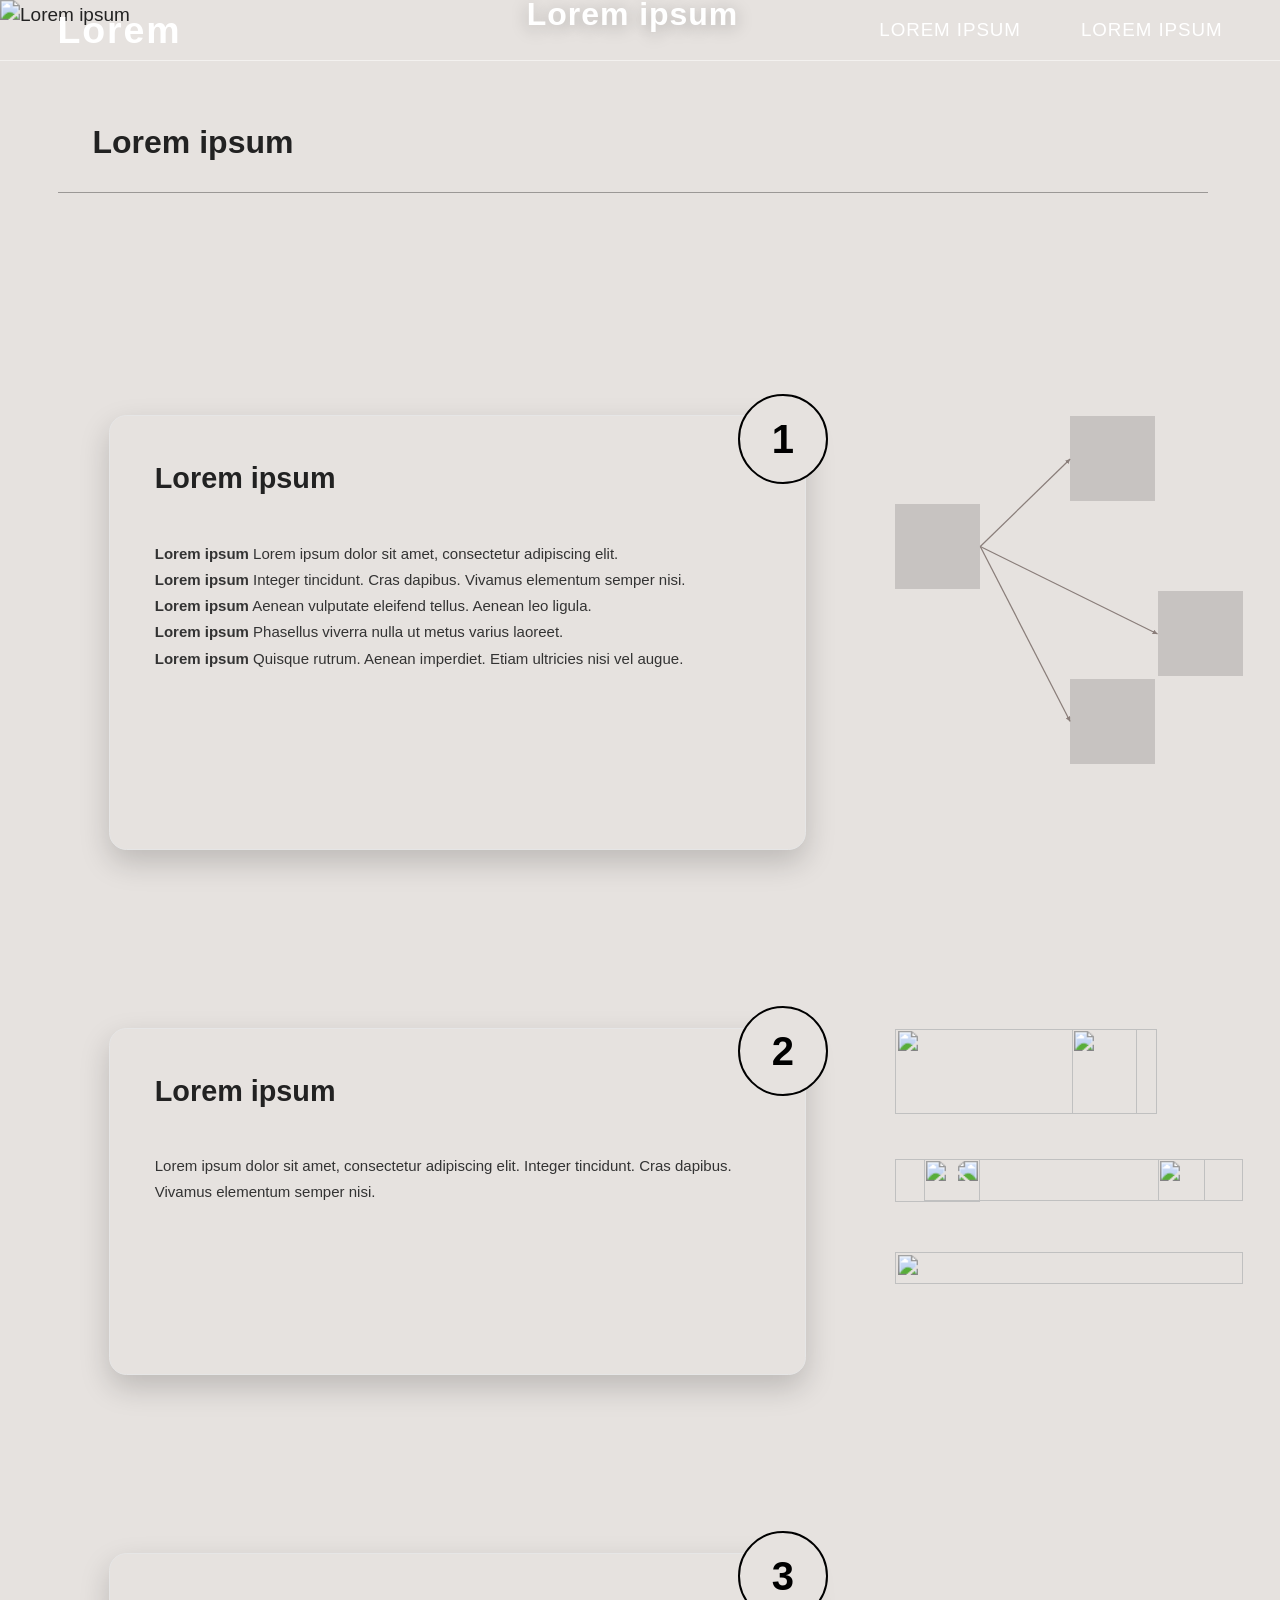
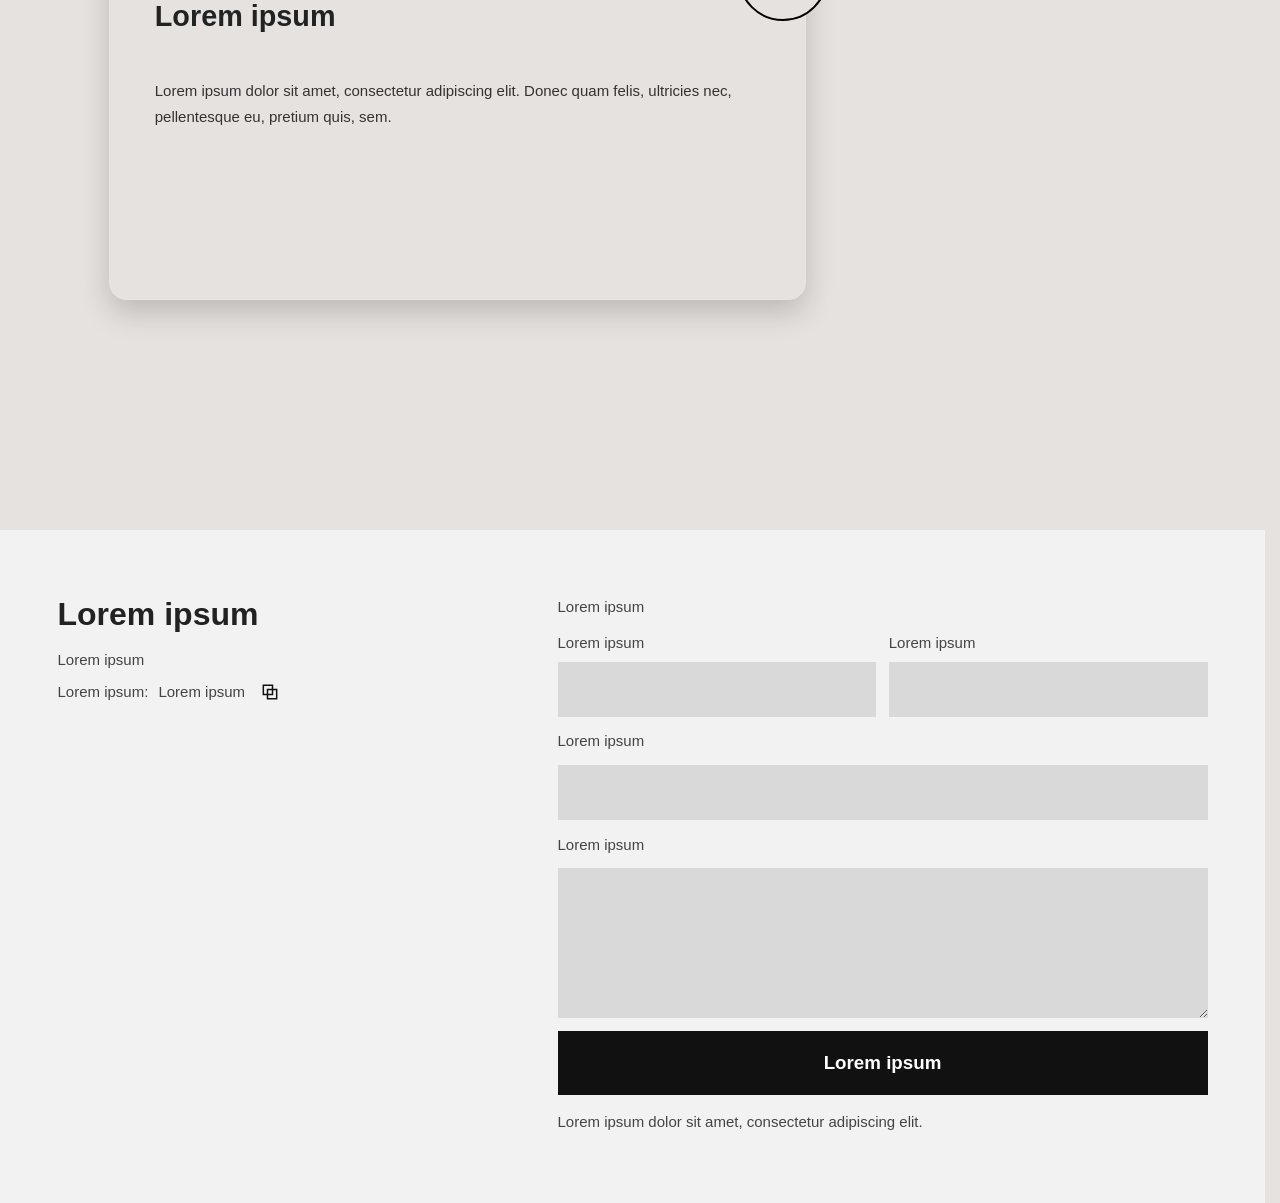
==== proba honlap.html @ 359c8516 "masodik probalkozas" ====
<!DOCTYPE html>
<html lang="hu">
  <head>
    <meta charset="UTF-8" />
    <meta name="viewport" content="width=device-width, initial-scale=1.0" />
    <title>Lorem ipsum</title>
    <link rel="stylesheet" href="style.css" />
    <style>
      :root {
        --line-size: 1px;
        --line-color: #000000;
        --printing-surface: #E6E2DF;
      }

      body {
        margin: 0;
        background: var(--printing-surface);
      }

      html,
      body {
        overflow-x: hidden;
      }

      .printing-image-section {
        width: 100%;
        max-width: none;
        margin: 0 auto;
        padding: 0;
        box-sizing: border-box;
        background: transparent;
      }

      .site-header .header-inner {
        max-width: none;
      }

      .printing-image-frame {
        position: relative;
      }

      .printing-intro-card-grid {
        display: grid;
        grid-template-columns: minmax(0, 1fr) minmax(0, 1fr);
        gap: 46px;
        width: calc(100% - 92px);
        max-width: 1120px;
        margin: 47px auto 0;
      }

      .printing-intro-card {
        min-height: 360px;
        padding: 28px;
        background: var(--printing-surface);
        border-radius: 18px;
        box-shadow: 0 14px 30px rgba(0, 0, 0, 0.14);
        box-sizing: border-box;
      }

      .printing-intro-card--image {
        padding: 0;
        overflow: hidden;
      }

      .printing-intro-card--feature {
        padding: 0;
        background: var(--printing-surface);
      }

      .printing-intro-card--feature-group {
        display: grid;
        grid-template-columns: repeat(2, minmax(0, 1fr));
        gap: 46px;
        width: 100%;
        min-height: 360px;
        background: transparent;
      }

      .printing-intro-small-card {
        min-width: 0;
        padding: 16px;
        background: var(--printing-surface);
        border-radius: 18px;
        box-shadow: 0 14px 30px rgba(0, 0, 0, 0.14);
        box-sizing: border-box;
      }

      .printing-intro-small-card-image {
        display: block;
        width: 100%;
        aspect-ratio: 1 / 1;
        margin-bottom: 18px;
        background: #d8d8d8;
        border-radius: 10px;
        object-fit: cover;
      }

      .printing-intro-small-card h3 {
        margin: 0 0 16px;
        font-size: 20px;
        line-height: 1.1;
      }

      .printing-intro-small-card p {
        margin: 0;
        font-family: var(--font-text);
        font-size: 11px;
        line-height: 1.7;
        color: #333333;
      }

      .printing-intro-card--image img {
        display: block;
        width: 100%;
        height: 100%;
        object-fit: cover;
      }

      .printing-intro-card h2 {
        margin: 0;
        font-size: clamp(1.1rem, 2vw, 2rem);
      }

      .printing-intro-card-copy {
        display: grid;
        gap: 14px;
        align-content: start;
      }

      .printing-intro-card-copy p {
        margin: 0;
        font-family: var(--font-text);
        font-size: 12px;
        line-height: 1.75;
        color: #333333;
      }

      .printing-image {
        display: block;
        width: 100%;
        height: auto;
        object-fit: contain;
        border-radius: 0;
      }

      .printing-image-fade-overlay {
        position: absolute;
        inset: 0;
        background: #000000;
        opacity: 1;
        z-index: 1;
        pointer-events: none;
      }

      .printing-image-fade-overlay.is-faded {
        animation: heroFadeOut 2.3s ease-out forwards;
      }

      @keyframes heroFadeOut {
        0% {
          opacity: 1;
        }

        21.7% {
          opacity: 1;
        }

        56.5% {
          opacity: 0.2;
        }

        100% {
          opacity: 0;
        }
      }

      .printing-image-overlay {
        position: absolute;
        top: 50%;
        left: 50%;
        transform: translate(-50%, -50%);
        width: min(90%, 820px);
        z-index: 2;
        pointer-events: none;
      }

      .printing-image-overlay .hero-title {
        display: flex;
        flex-direction: column;
        align-items: center;
        gap: 6px;
        font-size: clamp(1.1rem, 2vw, 2rem);
        line-height: 1.1;
        padding: 0;
      }

      .printing-title-line {
        display: flex;
        flex-wrap: wrap;
        justify-content: center;
        gap: 0.28em;
      }

      .printing-title-word {
        display: inline-block;
        opacity: 1;
        transform: translateY(0);
        animation: none;
      }

      .printing-title-word:nth-child(1) { animation-delay: 0s; }
      .printing-title-word:nth-child(2) { animation-delay: 0.12s; }
      .printing-title-word:nth-child(3) { animation-delay: 0.24s; }
      .printing-title-word:nth-child(4) { animation-delay: 0.36s; }
      .printing-title-word:nth-child(5) { animation-delay: 0.48s; }
      .printing-title-word:nth-child(6) { animation-delay: 0.6s; }

      .printing-feature-grid {
        display: grid;
        grid-template-columns: repeat(3, 250px);
        justify-content: center;
        gap: 47px;
        width: 844px;
        max-width: 100%;
        margin: 47px auto 0;
        padding: 0 0;
      }

      .printing-services-title {
        margin: 0;
        font-size: clamp(1.1rem, 2vw, 2rem);
      }

      .printing-services-title-card {
        width: 100%;
        margin: 0 auto;
        padding: 28px 28px 24px;
        background: var(--printing-surface);
        border-radius: 0;
        border-bottom: 1px solid rgba(17, 17, 17, 0.35);
        box-sizing: border-box;
      }

      .printing-services-title-card--works {
        margin-bottom: 47px;
      }

      .printing-feature-reveal {
        display: none;
        margin-top: 47px;
        opacity: 0;
        transform: translateY(-16px);
      }

      .printing-feature-reveal.is-open {
        display: block;
        animation: revealCardsIn 0.35s ease-out forwards;
      }

      @keyframes revealCardsIn {
        from {
          opacity: 0;
          transform: translateY(-16px);
        }

        to {
          opacity: 1;
          transform: translateY(0);
        }
      }

      .printing-about .home-about-content {
        max-width: 1120px;
        width: min(1120px, 100%);
        margin: 0 auto;
      }

      .printing-about .home-about-content > .printing-feature-grid {
        margin-top: 47px;
      }

      .printing-about .home-about-content > .printing-feature-card-wide {
        margin-top: 47px;
      }

      .printing-about .home-about-content > .printing-services-title-card--works + .printing-feature-card-wide {
        margin-top: 0;
      }

      .printing-about .home-about-content > .printing-feature-card-wide:first-of-type {
        margin-top: 0;
      }

      .printing-about .about-body {
        background: var(--printing-surface);
        padding-top: 47px;
      }

      .printing-about .container {
        background: var(--printing-surface);
      }

      .site-header.is-scrolled {
        background: #ffffff;
      }

      .printing-about .about-heading {
        width: 100%;
        margin: 0 0 12px;
      }

      .printing-feature-card {
        display: block;
        width: 250px;
        height: 360px;
        max-width: 100%;
        background: #ffffff;
        border: none;
        border-radius: 18px;
        box-shadow: 0 10px 24px rgba(0, 0, 0, 0.18);
        overflow: hidden;
        transition: none;
        cursor: default;
        box-sizing: border-box;
      }

      .printing-feature-card:focus-within {
        background: #ffffff;
      }

      .printing-feature-card.is-expanded {
        background: #ffffff;
      }

      .printing-feature-card:focus-within .printing-feature-card-title,
      .printing-feature-card:focus-within .printing-feature-card-text,
      .printing-feature-card:focus-within .printing-feature-card-meta,
      .printing-feature-card:focus-within .printing-feature-card-media--placeholder,
      .printing-feature-card.is-expanded .printing-feature-card-title,
      .printing-feature-card.is-expanded .printing-feature-card-text,
      .printing-feature-card.is-expanded .printing-feature-card-meta,
      .printing-feature-card.is-expanded .printing-feature-card-media--placeholder {
        color: #000000;
      }

      .printing-feature-card.printing-feature-card-wide {
        border-radius: 0;
      }

      .printing-feature-card.printing-feature-card-wide-rounded {
        border-radius: 18px;
        height: 428px;
        position: relative;
      }

      .printing-feature-card.printing-feature-card-wide-rounded--inverted {
        background: #ffffff;
      }

      .printing-feature-card-wide-rounded--inverted .printing-feature-card-title,
      .printing-feature-card-wide-rounded--inverted .printing-feature-card-text {
        color: #000000;
      }

      .printing-feature-card-wide-rounded--inverted .printing-feature-card-image-placeholder,
      .printing-feature-card-wide-rounded--custom .printing-feature-card-image-placeholder {
        position: absolute;
        top: 36px;
        right: 36px;
        display: block;
        width: 356px;
        height: 356px;
        background: #d8d8d8;
        border: 1px solid #e6e6e6;
        border-radius: 10px;
        box-sizing: border-box;
        object-fit: cover;
      }

      .printing-feature-card-wide-rounded .printing-feature-card-inner {
        padding: 18px;
      }

      .printing-feature-card-wide {
        display: block;
        width: 100%;
        max-width: 1120px;
        height: 420px;
        margin: 47px auto 0;
        background: #ffffff;
        border: none;
        border-radius: 0;
        box-shadow: 0 14px 30px rgba(0, 0, 0, 0.14);
        overflow: hidden;
      }

      .printing-feature-card-wide.printing-feature-card-wide--parts {
        width: 300px;
        max-width: 300px;
        flex: 0 0 300px;
        margin-left: auto;
        margin-right: auto;
      }

      .printing-feature-card-wide.printing-feature-card-wide--parts-placeholder {
        width: 558px;
        max-width: 558px;
        height: 278px;
        margin-left: auto;
        margin-right: auto;
        margin-top: 0;
        background: var(--printing-surface);
        border: 1px solid #e6e6e6;
        border-radius: 14px;
        box-shadow: 0 10px 24px rgba(0, 0, 0, 0.18);
        overflow: visible;
        transform: translateX(-140px);
      }
      .printing-process-cards-frame > .printing-feature-card:first-of-type {
        height: 348px;
      }

      .printing-feature-card-wide.printing-feature-card-wide--parts-placeholder::after {
        content: "1";
        position: absolute;
        top: -18px;
        right: -18px;
        z-index: 2;
        display: grid;
        width: 72px;
        height: 72px;
        place-items: center;
        border-radius: 50%;
        background: var(--printing-surface);
        border: 2px solid #000000;
        color: #000000;
        font-size: 32px;
        font-weight: 700;
        line-height: 1;
      }

      .printing-process-square {
        position: absolute;
        z-index: 2;
        width: calc(70px - 2px);
        height: calc(70px - 2px);
        background: #C7C3C1;
        cursor: grab;
        touch-action: none;
        user-select: none;
      }

      .printing-process-square:active,
      .printing-process-square.is-dragging {
        cursor: grabbing;
      }

      .printing-process-square--left {
        top: 70px;
        left: calc(100% + 70px + 2px);
      }

      .printing-process-square--right-top {
        top: 0;
        left: calc(100% + 210px + 2px);
      }

      .printing-process-square--right-middle {
        top: 140px;
        left: calc(100% + 280px + 2px);
      }

      .printing-process-square--right-bottom {
        top: 210px;
        left: calc(100% + 210px + 2px);
      }

      .printing-process-pattern {
        position: absolute;
        top: 70px;
        left: calc(100% + 70px + 2px);
        z-index: 3;
        display: block;
        width: 68px;
        height: 68px;
        pointer-events: none;
      }

      .printing-process-pattern--second {
        top: 770px;
        left: calc(100% + 140px + 2px);
        width: 68px;
        height: 68px;
      }

      .printing-process-pattern--third {
        top: 700px;
        left: calc(100% + 140px + 2px);
      }

      .printing-process-pattern--fourth {
        top: 649px;
        left: calc(100% + 140px + 2px);
      }

      .printing-marker-pattern {
        position: absolute;
        top: 0;
        left: calc(100% + 70px + 2px);
        z-index: 10001;
        display: block;
        width: 193px;
        height: 68px;
        pointer-events: none;
      }

      .printing-marker-pattern--second {
        top: 0;
        left: calc(100% + 70px + 193px + 70px + 18px - 140px + 2px);
        z-index: 4;
        width: 68px;
        height: 68px;
        cursor: grab;
        pointer-events: auto;
        touch-action: none;
        user-select: none;
      }

      .printing-marker-pattern--second:active,
      .printing-marker-pattern--second.is-dragging {
        cursor: grabbing;
      }

      .printing-marker-pattern--third {
        top: 104px;
        left: calc(100% + 93px + 2px);
        z-index: 10001;
        width: 225px;
        height: 34px;
      }

      .printing-marker-pattern--fourth {
        top: 104px;
        left: calc(100% + 93px + 225px - 38px + 2px);
        z-index: 4;
        width: 68px;
        height: 34px;
        cursor: grab;
        pointer-events: auto;
        touch-action: none;
        user-select: none;
      }

      .printing-marker-pattern--fifth {
        top: 104px;
        left: calc(100% + 93px + 225px - 36px - 212px + 2px);
        z-index: 4;
        width: 68px;
        height: 34px;
        transform: scaleX(-1);
        cursor: grab;
        pointer-events: auto;
        touch-action: none;
        user-select: none;
      }

      .printing-marker-pattern--marker5 {
        top: calc(104px + 70px + 70px);
        left: calc(100% + 93px + 2px - 23px);
        z-index: 1;
        width: 278px;
        height: 34px;
        pointer-events: none;
      }

      .printing-marker-pattern--pencil {
        top: calc(104px + 70px + 5px);
        left: calc(100% + 93px + 2px - 23px);
        z-index: 1;
        width: 278px;
        height: 25px;
        pointer-events: none;
      }

      .printing-marker-pattern--fourth:active,
      .printing-marker-pattern--fourth.is-dragging,
      .printing-marker-pattern--fifth:active,
      .printing-marker-pattern--fifth.is-dragging {
        cursor: grabbing;
      }

      .printing-process-arrows {
        position: absolute;
        inset: 0;
        z-index: 1;
        width: 100%;
        height: 100%;
        overflow: visible;
        pointer-events: none;
      }

      .printing-process-arrows line {
        stroke: #8A7E7A;
        stroke-width: 1;
        vector-effect: non-scaling-stroke;
      }

      .printing-feature-card-wide.printing-feature-card-wide--parts-placeholder.printing-feature-card-wide--step-two::after {
        content: "2";
      }

      .printing-feature-card-wide.printing-feature-card-wide--parts-placeholder.printing-feature-card-wide--step-three::after {
        content: "3";
      }

      .printing-feature-card-wide.printing-feature-card-wide--parts-placeholder.printing-feature-card-wide--step-four::after {
        content: "4";
      }

      .printing-feature-card-wide.printing-feature-card-wide--parts-placeholder + .printing-feature-card-wide.printing-feature-card-wide--parts-placeholder {
        margin-top: 142px;
      }

      .printing-services-title-card + .printing-feature-card-wide.printing-feature-card-wide--parts-placeholder {
        margin-top: 100px;
      }

      .printing-process-cards-frame {
        position: relative;
        width: calc(100vw - 72px);
        margin-left: calc((100% - 100vw + 72px) / 2);
        margin-top: 36px;
        padding: 142px 0 142px;
        border: none;
        border-right: 1px solid #000000;
        border-left: 1px solid #000000;
        box-sizing: border-box;
        background-image:
          linear-gradient(to right, transparent 34px, #E6E2DF 34px, #E6E2DF 36px, transparent 36px),
          linear-gradient(to bottom, transparent 34px, #E6E2DF 34px, #E6E2DF 36px, transparent 36px);
        background-size: 70px 70px;
        background-position: calc(50% - 280px) 106px;
      }

      .printing-feature-card-wide.printing-feature-card-wide--parts-placeholder + .printing-services-title-card--works {
        margin-top: 100px;
      }

      .printing-feature-card-wide.printing-feature-card-wide-rounded.printing-feature-card-wide--parts-placeholder .printing-feature-card-inner {
        width: 100%;
        height: auto;
        max-width: none;
        box-sizing: border-box;
        padding: 36px;
      }

      .printing-feature-card-wide .printing-feature-card-inner {
        padding: 0;
      }

      .printing-feature-card-wide.printing-feature-card-wide-rounded .printing-feature-card-inner {
        width: calc(100% - 410px);
        padding: 18px;
        max-width: none;
        box-sizing: border-box;
      }

      .printing-feature-card-wide.printing-feature-card-wide-rounded.printing-feature-card-wide-rounded--parts .printing-feature-card-inner {
        width: calc(100% - 36px);
      }

      .printing-feature-card-wide-rounded .printing-feature-card-inner > .printing-feature-card-title {
        margin-left: 18px;
        margin-top: 18px;
      }

      .printing-feature-card-wide-rounded .printing-feature-card-inner > .printing-feature-card-text {
        margin-left: 18px;
      }

      .printing-feature-card-wide.printing-feature-card-wide-rounded.printing-feature-card-wide--parts-placeholder .printing-feature-card-inner > .printing-feature-card-title,
      .printing-feature-card-wide.printing-feature-card-wide-rounded.printing-feature-card-wide--parts-placeholder .printing-feature-card-inner > .printing-feature-card-text {
        margin-left: 0;
      }

      .printing-feature-card-wide.printing-feature-card-wide-rounded.printing-feature-card-wide--parts-placeholder .printing-feature-card-inner > .printing-feature-card-title {
        margin-top: 0;
      }

      .printing-process-cards-frame > .printing-feature-card .printing-feature-card-title {
        margin-bottom: 36px;
      }

      .printing-feature-card-wide-rounded .printing-feature-card-mini-list {
        display: grid;
        grid-template-rows: repeat(2, 108px);
        gap: 18px;
        width: calc(100% - 18px);
        flex: 0 0 auto;
        min-height: 0;
        margin-top: auto;
      }

      .printing-feature-card-wide-rounded--flexi .printing-feature-card-mini-list {
        grid-template-rows: repeat(2, 108px);
      }

      .printing-feature-card-wide-rounded--flexi > .printing-feature-card-inner > .printing-feature-card-text {
        padding-bottom: 18px;
      }

      .printing-feature-card-wide-rounded .printing-feature-card-mini {
        display: flex;
        align-items: center;
        position: relative;
        top: -18px;
        left: 18px;
        gap: 18px;
        width: 100%;
        min-height: 108px;
        padding: 18px;
        padding-left: 18px;
        background: var(--printing-surface);
        border: 1px solid #e6e6e6;
        border-radius: 14px;
        box-shadow: 0 10px 24px rgba(0, 0, 0, 0.18);
        box-sizing: border-box;
      }

      .printing-feature-card-wide-rounded--product .printing-feature-card-mini {
        box-shadow: 0 10px 24px rgba(0, 0, 0, 0.18);
        z-index: 1;
      }

      .printing-feature-card-wide-rounded--inverted .printing-feature-card-mini {
        background: #ffffff;
        border-color: #e6e6e6;
        box-shadow: 0 10px 24px rgba(0, 0, 0, 0.18);
      }

      .printing-feature-card-wide-rounded--inverted .printing-feature-card-mini .printing-feature-card-title,
      .printing-feature-card-wide-rounded--inverted .printing-feature-card-mini .printing-feature-card-text {
        color: #000000;
      }

      .printing-feature-card-wide-rounded .printing-feature-card-mini-image {
        display: block;
        width: 72px;
        height: 72px;
        flex: 0 0 72px;
        background: #bcbcbc;
        border-radius: 8px;
        box-sizing: border-box;
        object-fit: cover;
      }

      .printing-feature-card-wide-rounded .printing-feature-card-mini-copy {
        min-width: 0;
        flex: 1;
      }

      .printing-feature-card-wide-rounded .printing-feature-card-mini-copy .printing-feature-card-title {
        margin-bottom: 8px;
        font-size: 18px;
        line-height: 1.15;
      }

      .printing-feature-card-wide-rounded .printing-feature-card-mini-copy .printing-feature-card-text {
        font-size: 11px;
        line-height: 1.5;
      }

      .printing-feature-card-wide-rounded .printing-feature-card-side-image {
        position: absolute;
        top: 36px;
        left: calc(100% - 392px);
        display: block;
        width: 200px;
        height: 200px;
        border-radius: 10px;
        background: #d8d8d8;
        border: 1px solid #e6e6e6;
        box-sizing: border-box;
        object-fit: cover;
        box-shadow: 0 3px 8px rgba(0, 0, 0, 0.05);
      }

      .printing-feature-card-wide-rounded .printing-feature-card-side-image--bottom-left {
        top: auto;
        right: 36px;
        bottom: 36px;
        left: auto;
        border-radius: 10px;
      }

      .printing-feature-card-wide-rounded--product .printing-feature-card-side-image {
        box-shadow: 0 10px 24px rgba(0, 0, 0, 0.18);
        z-index: 1;
      }

      .printing-feature-card-wide-rounded--product {
        overflow: visible;
      }

      .printing-feature-card-wide-rounded--scroll-reveal {
        opacity: 0;
        transform: translateY(24px);
        transition: opacity 0.7s ease-out, transform 0.7s ease-out;
      }

      .printing-feature-card-wide-rounded--scroll-reveal.is-visible {
        opacity: 1;
        transform: translateY(0);
      }

      .printing-feature-card-image--scroll-fade {
        opacity: 1;
      }

      .printing-feature-card-image--scroll-fade.is-visible {
        opacity: 1;
      }

      .printing-feature-card-wide-rounded--product .printing-feature-card-side-image--mirrored-copy {
        top: auto;
        right: auto;
        bottom: 36px;
        left: calc(100% - 548px);
        transform: scaleX(-1);
      }

      .printing-feature-card-wide-rounded--product .printing-feature-card-side-image--laputa-copy {
        top: auto;
        right: auto;
        bottom: 36px;
        left: 272px;
      }

      .printing-feature-card-wide-rounded--custom .printing-feature-card-side-image--laputa-copy {
        width: 420px;
        left: 272px;
      }

      .printing-feature-card-wide-rounded--product .printing-feature-card-side-image--ny12-copy {
        top: auto;
        right: auto;
        bottom: 36px;
        left: 36px;
      }

      .printing-feature-card-wide-rounded--custom .printing-feature-card-side-image--middle-placeholder {
        top: auto;
        right: auto;
        bottom: 36px;
        left: 272px;
        width: 490px;
        max-width: 490px;
        height: 280px;
      }

      .printing-feature-card-wide-rounded--custom .printing-feature-card-side-image--right-large {
        top: auto;
        right: 36px;
        bottom: 36px;
        left: auto;
        width: 356px;
        height: 356px;
        z-index: 1;
      }

      .printing-feature-card-wide--step-two .printing-marker-pattern:not(.printing-marker-pattern--second):not(.printing-marker-pattern--fourth):not(.printing-marker-pattern--fifth),
      .printing-feature-card-wide--step-two .printing-process-pattern {
        z-index: 1;
      }

      .printing-feature-card-wide--step-two .printing-marker-pattern--second,
      .printing-feature-card-wide--step-two .printing-marker-pattern--fourth,
      .printing-feature-card-wide--step-two .printing-marker-pattern--fifth {
        z-index: 10;
      }

      .printing-feature-card-wide--step-two .printing-marker-pattern--second.is-dragging,
      .printing-feature-card-wide--step-two .printing-marker-pattern--fourth.is-dragging,
      .printing-feature-card-wide--step-two .printing-marker-pattern--fifth.is-dragging {
        z-index: 100;
      }

      .printing-feature-card-inner--image-only {
        padding: 0;
        position: relative;
      }

      .printing-feature-card-wide .printing-feature-card-image {
        display: block;
        width: 100%;
        height: 100%;
        object-fit: cover;
        object-position: center;
      }

      .printing-feature-card-inner--image-only .printing-feature-card-image {
        width: 100%;
        height: 100%;
        object-fit: cover;
        object-position: center;
      }

      .printing-feature-card--ido .printing-feature-card-image {
        width: 100%;
        height: 100%;
        object-fit: cover;
        object-position: center;
      }

      .printing-feature-card-image-caption {
        position: absolute;
        top: 36px;
        left: 36px;
        width: 25%;
        box-sizing: border-box;
        z-index: 1;
        display: flex;
        flex-direction: column;
        gap: 4px;
        pointer-events: none;
        text-shadow: 0 2px 10px rgba(0, 0, 0, 0.45);
      }

      .printing-feature-card-image-caption h3,
      .printing-feature-card-image-caption p {
        margin: 0;
        color: #ffffff;
      }

      .printing-feature-card-image-caption h3 {
        font-size: var(--font-size-h3);
        font-weight: 600;
        letter-spacing: 0.02em;
      }

      .printing-feature-card-image-caption p {
        font-size: 12px;
        line-height: 1.4;
        opacity: 0.95;
      }

      .printing-feature-card-inner {
        display: flex;
        flex-direction: column;
        justify-content: flex-start;
        width: 100%;
        height: 100%;
        padding: 18px;
      }

      .printing-feature-card-title,
      .printing-feature-card-text,
      .printing-feature-card-meta {
        margin: 0;
      }

      .printing-feature-card-title {
        margin-bottom: 12px;
      }

      .printing-feature-card-media {
        display: flex;
        align-items: center;
        justify-content: center;
        width: 100%;
        height: 140px;
        margin-top: auto;
        border-radius: 12px;
        overflow: hidden;
        background: linear-gradient(135deg, #e8e8e8 0%, #d6d6d6 100%);
        border: 1px solid rgba(0, 0, 0, 0.08);
      }

      .printing-feature-card-media--placeholder {
        color: #555555;
        font-family: var(--font-text);
        font-size: 12px;
        letter-spacing: 0.08em;
        text-transform: uppercase;
      }

      .printing-feature-card-inline-image {
        display: block;
        width: 100%;
        height: 100%;
        object-fit: cover;
      }

      .printing-feature-card-text {
        font-family: var(--font-text);
        font-size: 12px;
        line-height: 1.75;
        color: #333333;
        text-align: left;
      }

      .printing-process-cards-frame > .printing-feature-card:first-of-type .printing-feature-card-text {
        font-size: 12px;
        line-height: 1.75;
        margin: 0;
        padding-left: 0;
        list-style: none;
      }

      .printing-process-cards-frame > .printing-feature-card:first-of-type .printing-feature-card-text li {
        font-size: 12px;
        line-height: 1.75;
      }

      .printing-feature-card-meta {
        display: flex;
        flex-wrap: wrap;
        gap: 8px;
        margin-top: auto;
        padding-top: 12px;
        align-content: flex-end;
      }

      .printing-feature-chip {
        display: inline-flex;
        align-items: center;
        padding: 8px 14px;
        border-radius: 999px;
        background: #28374F;
        color: #ffffff;
        font-family: var(--font-text);
        font-size: 11px;
        line-height: 1.2;
      }

      @keyframes printingTitleReveal {
        from {
          opacity: 0;
          transform: translateY(28px);
        }

        to {
          opacity: 1;
          transform: translateY(0);
        }
      }

      @media (max-width: 1200px) {
        .printing-feature-grid {
          grid-template-columns: repeat(2, minmax(0, 1fr));
          width: min(100%, 760px);
        }

      }

      @media (max-width: 900px) {
        .printing-image-section {
          margin-top: 0;
          padding: 0;
        }

        .printing-feature-grid {
          grid-template-columns: 1fr;
          width: 100%;
        }

        .printing-feature-card,
        .printing-feature-card-wide {
          width: 100%;
          height: auto;
          min-height: 320px;
        }

      }
    </style>
  </head>
  <body id="top">
    <header class="site-header">
      <div class="header-inner">
        <a class="brand" href="#top">Lorem</a>
        <nav class="main-nav" aria-label="Lorem ipsum">
          <a href="#top">Lorem ipsum</a>
          <a href="#top">Lorem ipsum</a>
          <button class="menu-btn" aria-label="Lorem ipsum">
            <span></span>
            <span></span>
          </button>
        </nav>
      </div>
    </header>

    <section class="printing-image-section" aria-label="Lorem ipsum">
      <div class="printing-image-frame">
        <img src="images/kep2.jpg" class="printing-image" alt="Lorem ipsum" />
        <div class="printing-image-fade-overlay" aria-hidden="true"></div>
        <div class="printing-image-overlay">
          <h1 class="hero-title">
            <span class="printing-title-line">
              <span class="printing-title-word">Lorem ipsum</span>
            </span>
          </h1>
        </div>
      </div>
    </section>

    <section class="about-section home-divider-band printing-about" aria-label="Lorem ipsum">
      <div class="container">
        <div class="about-body">
          <div class="about-content home-about-content">
            <div class="printing-feature-reveal" id="feature-reveal-1" aria-hidden="true">
              <div class="printing-feature-grid" aria-label="Lorem ipsum">
                <article class="printing-feature-card"><div class="printing-feature-card-inner"><h3 class="printing-feature-card-title">Lorem ipsum</h3><p class="printing-feature-card-text">Lorem ipsum dolor sit amet, consectetur adipiscing elit. Integer vitae justo sed lorem posuere volutpat.</p><div class="printing-feature-card-media"><img class="printing-feature-card-inline-image" src="portfolio/nyportfolio/flexi1.jpg" alt="Lorem ipsum" /></div></div></article>
                <article class="printing-feature-card"><div class="printing-feature-card-inner"><h3 class="printing-feature-card-title">Lorem ipsum</h3><p class="printing-feature-card-text">Lorem ipsum dolor sit amet, consectetur adipiscing elit. Aenean commodo ligula eget dolor.</p><div class="printing-feature-card-media"><img class="printing-feature-card-inline-image" src="portfolio/nyportfolio/miniatur.jpg" alt="Lorem ipsum" /></div></div></article>
                <article class="printing-feature-card"><div class="printing-feature-card-inner"><h3 class="printing-feature-card-title">Lorem ipsum</h3><p class="printing-feature-card-text">Lorem ipsum dolor sit amet, consectetur adipiscing elit. Donec quam felis, ultricies nec.</p><div class="printing-feature-card-media printing-feature-card-media--placeholder">Lorem ipsum</div></div></article>
              </div>
            </div>

            <div class="printing-feature-reveal" id="feature-reveal-2" aria-hidden="true">
              <div class="printing-feature-grid" aria-label="Lorem ipsum">
                <article class="printing-feature-card"><div class="printing-feature-card-inner"><h3 class="printing-feature-card-title">Lorem ipsum</h3><p class="printing-feature-card-text">Lorem ipsum dolor sit amet, consectetur adipiscing elit. Suspendisse potenti. Sed consequat, massa sed pulvinar.</p><div class="printing-feature-card-media printing-feature-card-media--placeholder">Lorem ipsum</div></div></article>
                <article class="printing-feature-card"><div class="printing-feature-card-inner"><h3 class="printing-feature-card-title">Lorem ipsum</h3><p class="printing-feature-card-text">Lorem ipsum dolor sit amet, consectetur adipiscing elit. Integer vitae justo sed lorem posuere volutpat.</p><div class="printing-feature-card-media"><img class="printing-feature-card-inline-image" src="portfolio/nyportfolio/flexi1.jpg" alt="Lorem ipsum" /></div></div></article>
                <article class="printing-feature-card"><div class="printing-feature-card-inner"><h3 class="printing-feature-card-title">Lorem ipsum</h3><p class="printing-feature-card-text">Lorem ipsum dolor sit amet, consectetur adipiscing elit. Aenean commodo ligula eget dolor.</p><div class="printing-feature-card-media"><img class="printing-feature-card-inline-image" src="portfolio/nyportfolio/miniatur.jpg" alt="Lorem ipsum" /></div></div></article>
              </div>
            </div>

            <div class="printing-feature-reveal" id="feature-reveal-3" aria-hidden="true">
              <div class="printing-feature-grid" aria-label="Lorem ipsum">
                <article class="printing-feature-card"><div class="printing-feature-card-inner"><h3 class="printing-feature-card-title">Lorem ipsum</h3><p class="printing-feature-card-text">Lorem ipsum dolor sit amet, consectetur adipiscing elit. Curabitur ullamcorper ultricies nisi.</p><div class="printing-feature-card-media printing-feature-card-media--placeholder">Lorem ipsum</div></div></article>
                <article class="printing-feature-card"><div class="printing-feature-card-inner"><h3 class="printing-feature-card-title">Lorem ipsum</h3><p class="printing-feature-card-text">Lorem ipsum dolor sit amet, consectetur adipiscing elit. Nam eget dui. Etiam rhoncus.</p><div class="printing-feature-card-media printing-feature-card-media--placeholder">Lorem ipsum</div></div></article>
                <article class="printing-feature-card"><div class="printing-feature-card-inner"><h3 class="printing-feature-card-title">Lorem ipsum</h3><p class="printing-feature-card-text">Lorem ipsum dolor sit amet, consectetur adipiscing elit. Donec sodales sagittis magna.</p><div class="printing-feature-card-media printing-feature-card-media--placeholder">Lorem ipsum</div></div></article>
              </div>
            </div>

            <div class="printing-feature-reveal" id="feature-reveal-4" aria-hidden="true">
              <div class="printing-feature-grid" aria-label="Lorem ipsum">
                <article class="printing-feature-card"><div class="printing-feature-card-inner"><h3 class="printing-feature-card-title">Lorem ipsum</h3><p class="printing-feature-card-text">Lorem ipsum dolor sit amet, consectetur adipiscing elit. Maecenas nec odio et ante tincidunt tempus.</p><div class="printing-feature-card-media printing-feature-card-media--placeholder">Lorem ipsum</div></div></article>
                <article class="printing-feature-card"><div class="printing-feature-card-inner"><h3 class="printing-feature-card-title">Lorem ipsum</h3><p class="printing-feature-card-text">Lorem ipsum dolor sit amet, consectetur adipiscing elit. Fusce vulputate eleifend sapien.</p><div class="printing-feature-card-media printing-feature-card-media--placeholder">Lorem ipsum</div></div></article>
                <article class="printing-feature-card"><div class="printing-feature-card-inner"><h3 class="printing-feature-card-title">Lorem ipsum</h3><p class="printing-feature-card-text">Lorem ipsum dolor sit amet, consectetur adipiscing elit. Phasellus viverra nulla ut metus varius laoreet.</p><div class="printing-feature-card-media printing-feature-card-media--placeholder">Lorem ipsum</div></div></article>
              </div>
            </div>

            <article class="printing-services-title-card">
              <h2 class="printing-services-title">Lorem ipsum</h2>
            </article>
            <div class="printing-process-cards-frame">
            <svg class="printing-process-arrows" aria-hidden="true" preserveAspectRatio="none">
              <defs>
                <marker id="printing-process-arrowhead" markerWidth="5" markerHeight="5" refX="5" refY="2.5" orient="auto" markerUnits="userSpaceOnUse">
                  <path d="M 0 0 L 5 2.5 L 0 5 z" fill="#8A7E7A"></path>
                </marker>
              </defs>
              <line data-arrow="top" marker-end="url(#printing-process-arrowhead)"></line>
              <line data-arrow="middle" marker-end="url(#printing-process-arrowhead)"></line>
              <line data-arrow="bottom" marker-end="url(#printing-process-arrowhead)"></line>
            </svg>
            <article class="printing-feature-card printing-feature-card-wide printing-feature-card-wide-rounded printing-feature-card-wide--parts-placeholder" aria-label="Lorem ipsum">
              <div class="printing-process-square printing-process-square--left" tabindex="0" role="button" aria-label="Lorem ipsum"></div>
              <div class="printing-process-square printing-process-square--right-top" tabindex="0" role="button" aria-label="Lorem ipsum"></div>
              <div class="printing-process-square printing-process-square--right-middle" tabindex="0" role="button" aria-label="Lorem ipsum"></div>
              <div class="printing-process-square printing-process-square--right-bottom" tabindex="0" role="button" aria-label="Lorem ipsum"></div>
              <div class="printing-feature-card-inner">
                <h3 class="printing-feature-card-title">Lorem ipsum</h3>
                <ol class="printing-feature-card-text">
                  <li><strong>Lorem ipsum</strong> Lorem ipsum dolor sit amet, consectetur adipiscing elit.</li>
                  <li><strong>Lorem ipsum</strong> Integer tincidunt. Cras dapibus. Vivamus elementum semper nisi.</li>
                  <li><strong>Lorem ipsum</strong> Aenean vulputate eleifend tellus. Aenean leo ligula.</li>
                  <li><strong>Lorem ipsum</strong> Phasellus viverra nulla ut metus varius laoreet.</li>
                  <li><strong>Lorem ipsum</strong> Quisque rutrum. Aenean imperdiet. Etiam ultricies nisi vel augue.</li>
                </ol>
              </div>
            </article>
            <article class="printing-feature-card printing-feature-card-wide printing-feature-card-wide-rounded printing-feature-card-wide--parts-placeholder printing-feature-card-wide--step-two" aria-label="Lorem ipsum">
              <img class="printing-marker-pattern" src="vektor1.ai" alt="" aria-hidden="true" />
              <img class="printing-marker-pattern printing-marker-pattern--second" src="vektor2.ai" alt="" aria-hidden="true" draggable="false" />
              <img class="printing-marker-pattern printing-marker-pattern--third" src="vektor3.ai" alt="" aria-hidden="true" />
              <img class="printing-marker-pattern printing-marker-pattern--fourth" src="vektor4.ai" alt="" aria-hidden="true" draggable="false" />
              <img class="printing-marker-pattern printing-marker-pattern--fifth" src="vektor4.ai" alt="" aria-hidden="true" draggable="false" />
              <img class="printing-marker-pattern printing-marker-pattern--pencil" src="ceruza1.svg" alt="" aria-hidden="true" />
              <div class="printing-feature-card-inner">
                <h3 class="printing-feature-card-title">Lorem ipsum</h3>
                <p class="printing-feature-card-text">Lorem ipsum dolor sit amet, consectetur adipiscing elit. Integer tincidunt. Cras dapibus. Vivamus elementum semper nisi.</p>
              </div>
            </article>
            <article class="printing-feature-card printing-feature-card-wide printing-feature-card-wide-rounded printing-feature-card-wide--parts-placeholder printing-feature-card-wide--step-three" aria-label="Lorem ipsum">
              <div class="printing-feature-card-inner">
                <h3 class="printing-feature-card-title">Lorem ipsum</h3>
                <p class="printing-feature-card-text">Lorem ipsum dolor sit amet, consectetur adipiscing elit. Donec quam felis, ultricies nec, pellentesque eu, pretium quis, sem.</p>
              </div>
            </article>
            </div>
          </div>
        </div>
      </div>
    </section>

    <footer class="site-footer" id="contact">
      <div class="container footer-grid">
        <div class="footer-inner">
          <h2 class="footer-title">Lorem ipsum</h2>
          <p>Lorem ipsum</p>
          <p class="contact-email-row">Lorem ipsum: <span class="contact-email-text">Lorem ipsum</span>
            <button class="copy-email-btn" type="button" data-copy-email="info@meteor.hu" aria-label="Lorem ipsum">
              <svg class="copy-email-icon" viewBox="0 0 24 24" aria-hidden="true" focusable="false">
                <path d="M9 9h11v11H9z" fill="none" stroke="currentColor" stroke-width="1.8" />
                <path d="M4 4h11v11H4z" fill="none" stroke="currentColor" stroke-width="1.8" />
              </svg>
            </button>
          </p>
        </div>

        <form class="quick-mail-form" data-quick-mail-form data-mail-to="info@meteor.hu">
          <label class="quick-mail-label" for="quick-first-name-printing">Lorem ipsum</label>
          <div class="quick-mail-name-row">
            <div class="quick-mail-name-field">
              <label class="quick-mail-mini-label" for="quick-first-name-printing">Lorem ipsum</label>
              <input class="quick-mail-input" id="quick-first-name-printing" name="firstName" type="text" required />
            </div>
            <div class="quick-mail-name-field">
              <label class="quick-mail-mini-label" for="quick-last-name-printing">Lorem ipsum</label>
              <input class="quick-mail-input" id="quick-last-name-printing" name="lastName" type="text" required />
            </div>
          </div>

          <label class="quick-mail-label" for="quick-email-printing">Lorem ipsum</label>
          <input class="quick-mail-input" id="quick-email-printing" name="email" type="email" required />

          <label class="quick-mail-label" for="quick-message-printing">Lorem ipsum</label>
          <textarea class="quick-mail-input quick-mail-textarea" id="quick-message-printing" name="message" required></textarea>

          <button class="quick-mail-submit" type="submit">Lorem ipsum</button>
          <p class="quick-mail-note">Lorem ipsum dolor sit amet, consectetur adipiscing elit.</p>
        </form>
      </div>
    </footer>

    <script>
      (function () {
        var forms = document.querySelectorAll('[data-quick-mail-form]');
        forms.forEach(function (form) {
          form.addEventListener('submit', function (event) {
            event.preventDefault();

            var mailTo = form.getAttribute('data-mail-to');
            var firstName = form.elements.firstName.value.trim();
            var lastName = form.elements.lastName.value.trim();
            var name = [lastName, firstName].filter(Boolean).join(' ');
            var email = form.elements.email.value.trim();
            var message = form.elements.message.value.trim();
            var subject = 'Lorem ipsum - ' + name;
            var body = ['Lorem ipsum: ' + name, 'Lorem ipsum: ' + email, '', 'Lorem ipsum:', message].join('\n');

            window.location.href = 'mailto:' + mailTo + '?subject=' + encodeURIComponent(subject) + '&body=' + encodeURIComponent(body);
          });
        });
      })();

      (function () {
        var buttons = document.querySelectorAll('[data-copy-email]');
        buttons.forEach(function (button) {
          button.addEventListener('click', function () {
            var email = button.getAttribute('data-copy-email');
            if (!email || !navigator.clipboard) return;
            navigator.clipboard.writeText(email).then(function () {
              button.classList.add('is-copied');
              button.setAttribute('aria-label', 'Lorem ipsum');
            });
          });
        });
      })();
    </script>

    <script>
      (function () {
        var header = document.querySelector('.site-header');
        if (!header) return;

        var thresholdPx = 114;

        function syncHeaderState() {
          header.classList.toggle('is-scrolled', window.scrollY >= thresholdPx);
        }

        syncHeaderState();
        window.addEventListener('scroll', syncHeaderState, { passive: true });
      })();

      (function () {
        var overlay = document.querySelector('.printing-image-fade-overlay');
        if (!overlay) return;

        window.addEventListener('load', function () {
          requestAnimationFrame(function () {
            overlay.classList.add('is-faded');
          });
        });
      })();

      (function () {
        var triggers = document.querySelectorAll('[data-reveal-target]');

        triggers.forEach(function (trigger) {
          var targetId = trigger.getAttribute('data-reveal-target');
          var reveal = document.getElementById(targetId);
          if (!reveal) return;

          function toggleReveal() {
            var isOpen = reveal.classList.contains('is-open');

            triggers.forEach(function (otherTrigger) {
              var otherReveal = document.getElementById(otherTrigger.getAttribute('data-reveal-target'));
              if (!otherReveal) return;
              otherReveal.classList.remove('is-open');
              otherReveal.setAttribute('aria-hidden', 'true');
              otherTrigger.classList.remove('is-expanded');
            });

            reveal.classList.toggle('is-open', !isOpen);
            reveal.setAttribute('aria-hidden', String(isOpen));
            trigger.classList.toggle('is-expanded', !isOpen);
          }

          trigger.addEventListener('click', toggleReveal);
          trigger.addEventListener('keydown', function (event) {
            if (event.key === 'Enter' || event.key === ' ') {
              event.preventDefault();
              toggleReveal();
            }
          });
        });
      })();

      (function () {
        var cards = document.querySelectorAll('.printing-feature-card-wide-rounded--scroll-reveal');
        if (!cards.length) return;

        if (window.matchMedia('(prefers-reduced-motion: reduce)').matches) {
          cards.forEach(function (card) {
            card.classList.add('is-visible');
          });
          return;
        }

        var observer = new IntersectionObserver(function (entries, currentObserver) {
          entries.forEach(function (entry) {
            if (!entry.isIntersecting) return;
            entry.target.classList.add('is-visible');
            currentObserver.unobserve(entry.target);
          });
        }, { threshold: 0.16 });

        cards.forEach(function (card) {
          observer.observe(card);
        });
      })();

      (function () {
        var images = document.querySelectorAll('.printing-feature-card-image--scroll-fade');
        if (!images.length) return;

        if (window.matchMedia('(prefers-reduced-motion: reduce)').matches) {
          images.forEach(function (image) {
            image.classList.add('is-visible');
          });
          return;
        }

        var observer = new IntersectionObserver(function (entries, currentObserver) {
          entries.forEach(function (entry) {
            if (!entry.isIntersecting) return;
            entry.target.classList.add('is-visible');
            currentObserver.unobserve(entry.target);
          });
        }, { threshold: 0.2 });

        images.forEach(function (image) {
          observer.observe(image);
        });
      })();

      (function () {
        var frame = document.querySelector('.printing-process-cards-frame');
        var squares = document.querySelectorAll('.printing-process-square, .printing-marker-pattern--second, .printing-marker-pattern--fourth, .printing-marker-pattern--fifth');
        var arrows = document.querySelector('.printing-process-arrows');
        if (!frame || !squares.length || !arrows) return;

        var leftSquare = frame.querySelector('.printing-process-square--left');
        var targetSquares = [
          frame.querySelector('.printing-process-square--right-top'),
          frame.querySelector('.printing-process-square--right-middle'),
          frame.querySelector('.printing-process-square--right-bottom')
        ];
        var arrowLines = [
          arrows.querySelector('[data-arrow="top"]'),
          arrows.querySelector('[data-arrow="middle"]'),
          arrows.querySelector('[data-arrow="bottom"]')
        ];

        function updateArrows() {
          var frameRect = frame.getBoundingClientRect();
          arrows.setAttribute('viewBox', '0 0 ' + frameRect.width + ' ' + frameRect.height);
          var leftRect = leftSquare.getBoundingClientRect();
          var startX = leftRect.right - frameRect.left;
          var startY = leftRect.top + leftRect.height / 2 - frameRect.top;

          targetSquares.forEach(function (targetSquare, index) {
            var targetRect = targetSquare.getBoundingClientRect();
            arrowLines[index].setAttribute('x1', startX);
            arrowLines[index].setAttribute('y1', startY);
            arrowLines[index].setAttribute('x2', targetRect.left - frameRect.left);
            arrowLines[index].setAttribute('y2', targetRect.top + targetRect.height / 2 - frameRect.top);
          });
        }

        var gridStep = 70;

        squares.forEach(function (square) {
          var dragStartX = 0;
          var dragStartY = 0;
          var dragOriginX = 0;
          var dragOriginY = 0;
          var offsetX = 0;
          var offsetY = 0;
          var isMirrored = square.classList.contains('printing-marker-pattern--fifth');

          function applyPosition() {
            square.style.transform = 'translate(' + offsetX + 'px, ' + offsetY + 'px)' + (isMirrored ? ' scaleX(-1)' : '');
            updateArrows();
          }

          square.addEventListener('pointerdown', function (event) {
            event.preventDefault();
            dragStartX = event.clientX;
            dragStartY = event.clientY;
            dragOriginX = offsetX;
            dragOriginY = offsetY;
            square.classList.add('is-dragging');
            square.setPointerCapture(event.pointerId);
          });

          square.addEventListener('pointermove', function (event) {
            if (!square.hasPointerCapture(event.pointerId)) return;

            offsetX = dragOriginX + event.clientX - dragStartX;
            offsetY = dragOriginY + event.clientY - dragStartY;
            applyPosition();
          });

          function finishDrag(event) {
            if (square.hasPointerCapture(event.pointerId)) {
              square.releasePointerCapture(event.pointerId);
            }
            offsetX = Math.round(offsetX / gridStep) * gridStep;
            offsetY = Math.round(offsetY / gridStep) * gridStep;
            applyPosition();
            square.classList.remove('is-dragging');
          }

          square.addEventListener('pointerup', finishDrag);
          square.addEventListener('pointercancel', finishDrag);

          square.addEventListener('keydown', function (event) {
            if (event.key === 'ArrowUp') {
              offsetY -= gridStep;
            } else if (event.key === 'ArrowDown') {
              offsetY += gridStep;
            } else if (event.key === 'ArrowLeft') {
              offsetX -= gridStep;
            } else if (event.key === 'ArrowRight') {
              offsetX += gridStep;
            } else {
              return;
            }

            event.preventDefault();
            applyPosition();
          });
        });

        updateArrows();
        window.addEventListener('resize', updateArrows);
        window.addEventListener('scroll', updateArrows, { passive: true });
      })();

    </script>
  </body>
</html>
---- style.css ----
@import url("https://api.fontshare.com/v2/css?f[]=satoshi@500&f[]=cabinet-grotesk@800&display=swap");
@import url("./CabinetGrotesk_Complete/Fonts/WEB/css/cabinet-grotesk.css");
@import url("./Satoshi_Complete/Satoshi_Complete/Fonts/WEB/css/satoshi.css");

/* =====================================================
   PLYRHYTHM — STYLES
===================================================== */

:root {
  --font-heading: "Cabinet Grotesk", sans-serif;
  --font-text: "Satoshi", sans-serif;
  --font-size-h1: clamp(2rem, 4vw, 3.2rem);
  --font-size-h2: clamp(1.45rem, 2.3vw, 2.05rem);
  --font-size-h3: clamp(1.2rem, 1.8vw, 1.55rem);
  --font-size-text: clamp(0.95rem, 1.1vw, 1.08rem);
}

html {
  zoom: 1.25;
  scrollbar-gutter: stable;
  scroll-padding-top: 88px;
}

*, *::before, *::after {
  box-sizing: border-box;
  margin: 0;
  padding: 0;
}

body {
  font-family: var(--font-text);
  font-size: var(--font-size-text);
  font-weight: 500;
  background: #f2f2f2;
  color: #222;
  line-height: 1.55;
}

h1,
h2,
h3,
h4,
h5,
h6 {
  font-family: var(--font-heading);
  font-weight: 800;
  line-height: 1.2;
}

h1 {
  font-size: var(--font-size-h1);
}

h2 {
  font-size: var(--font-size-h2);
}

h3,
h4,
h5,
h6 {
  font-size: var(--font-size-h3);
}

p,
a,
li,
button,
input,
textarea,
label {
  font-family: var(--font-text);
  font-weight: 500;
  font-size: var(--font-size-text);
  line-height: 1.55;
}

a { color: inherit; text-decoration: none; }
button { cursor: pointer; }

.container {
  max-width: 1440px;
  margin: 0 auto;
  padding: 0 46px;
  box-sizing: border-box;
}

/* ----- HEADER ----- */

.site-header {
  background: transparent;
  border-bottom: 1px solid rgba(255, 255, 255, 0.5);
  position: fixed;
  top: 0;
  left: 0;
  right: 0;
  z-index: 100;
  transition: background-color 0.16s ease-out, border-color 0.16s ease-out;
}

.site-header.is-scrolled {
  background: #f2f2f2;
}

.site-header .brand {
  color: #ffffff;
  transition: color 0.16s ease-out;
}

.site-header .main-nav a {
  color: #ffffff;
  transition: color 0.16s ease-out;
}

.site-header .menu-btn span {
  background: #ffffff;
  transition: background-color 0.16s ease-out;
}

.site-header.is-scrolled .brand {
  color: #111111;
}

.site-header.is-scrolled .main-nav a {
  color: #222222;
}

.site-header.is-scrolled .menu-btn span {
  background: #222222;
}

.header-inner {
  width: 100%;
  max-width: 1440px;
  margin: 0 auto;
  padding: 0 46px;
  height: 48px;
  display: flex;
  align-items: center;
  justify-content: space-between;
  box-sizing: border-box;
}

.brand {
  display: flex;
  align-items: center;
  gap: 14px;
  font-family: var(--font-heading);
  font-size: 30px;
  font-weight: 800;
  letter-spacing: 0.05em;
  color: #111;
  text-transform: none;
}

.brand-icon { flex-shrink: 0; }

.main-nav {
  display: flex;
  align-items: center;
  gap: 48px;
}

.main-nav a {
  font-size: 15px;
  font-family: var(--font-text);
  font-weight: 500;
  color: #222;
  text-transform: uppercase;
  letter-spacing: 0.05em;
  transition: opacity 0.2s;
}

.main-nav a:hover { opacity: 0.6; }

.menu-btn {
  background: none;
  border: none;
  padding: 0;
  display: none;
  flex-direction: column;
  justify-content: center;
  gap: 6px;
  margin-left: 0;
  width: 24px;
  height: 24px;
}

.menu-btn span {
  display: block;
  width: 24px;
  height: 2px;
  background: #222;
  transition: transform 0.3s ease, opacity 0.3s ease;
  transform-origin: center;
}

.menu-btn.open span:first-child {
  transform: translateY(4px) rotate(45deg);
}

.menu-btn.open span:last-child {
  transform: translateY(-4px) rotate(-45deg);
}

/* ----- MOBILE OVERLAY ----- */

.mobile-overlay {
  display: none;
  position: fixed;
  top: 48px;
  left: 0;
  width: 100%;
  background: transparent;
  z-index: 98;
  transform: translateY(-110%);
  transition: transform 0.35s ease;
  opacity: 0;
  visibility: hidden;
  pointer-events: none;
}

.mobile-overlay.open {
  transform: translateY(0);
  opacity: 1;
  visibility: visible;
  pointer-events: auto;
}

.mobile-nav {
  display: flex;
  flex-direction: column;
  text-transform: none;
  padding: 8px 0;
  gap: 0;
}

.mobile-nav a {
  font-size: 15px;
  font-family: var(--font-text);
  font-weight: 500;
  color: #ffffff;
  text-transform: uppercase;
  padding: 4px 0;
  width: 100%;
  text-align: center;
  transition: opacity 0.2s;
}

.mobile-nav a:hover { opacity: 0.6; }

/* ----- HERO ----- */

.hero {
  position: relative;
  width: 100%;
  height: calc(100vh - 64px - 38px);
  min-height: 640px;
  display: flex;
  align-items: center;
  justify-content: center;
  overflow: hidden;
  background: #000000;
}

.hero-slides {
  position: absolute;
  inset: 0;
}

.hero-video {
  position: absolute;
  inset: 0;
  width: 100%;
  height: 100%;
  object-fit: cover;
  object-position: center;
  display: block;
}

.hero-slide {
  position: absolute;
  inset: 0;
  opacity: 0;
  transition: opacity 0.5s ease;
}

.hero-slide.active {
  opacity: 1;
}

.hero-title {
  font-family: var(--font-heading);
  font-size: 40px;
  font-weight: 800;
  color: #fff;
  text-align: center;
  letter-spacing: 0.03em;
  text-transform: none;
  text-shadow: 0 2px 14px rgba(0,0,0,.28);
  z-index: 1;
  padding: 0 80px;
}

.hero-arrow {
  position: absolute;
  top: 50%;
  transform: translateY(-50%);
  background: none;
  border: 1px solid #fff;
  padding: 8px 18px;
  z-index: 2;
  opacity: 0.85;
  transition: opacity 0.2s;
  line-height: 0;
}

.hero-arrow:hover { opacity: 1; }
.hero-prev { left: 20px; }
.hero-next { right: 20px; }

/* ----- ABOUT ----- */

.about-section {
  padding: 56px 0 48px;
}

.home-divider-band {
  padding: 0;
}

.home-divider-band .container {
  max-width: 1440px;
  padding: 0 46px;
  box-sizing: border-box;
}

.home-divider-band .about-body {
  min-height: 180px;
  padding: 42px 0;
  border: none;
  background: #ebebeb;
}

.about-body {
  display: flex;
  align-items: center;
  gap: 0;
}

.about-socials {
  width: calc(100% / 3);
  flex-shrink: 0;
  display: flex;
  flex-direction: column;
  align-items: center;
  gap: 16px;
}

.about-content {
  flex: 1;
}

.home-about-content {
  max-width: 1000px;
  margin: 0 auto;
}

.about-heading {
  font-family: var(--font-heading);
  font-size: 26px;
  font-weight: 800;
  text-transform: none;
  margin-bottom: 12px;
}

.social-link {
  display: flex;
  align-items: center;
  justify-content: center;
  width: 44px;
  height: 44px;
  transition: opacity 0.2s;
}

.social-link:hover { opacity: 0.5; }

.about-text {
  font-family: var(--font-text);
  font-size: 12px;
  line-height: 1.75;
  color: #333;
  text-align: justify;
}

/* ----- SHARED PORTFOLIO ----- */

.img-ph {
  width: 100%;
  background: #c8c8c8;
}

.item-title {
  font-family: var(--font-heading);
  font-size: 14px;
  font-weight: 800;
  margin: 0;
  color: #fff;
  text-transform: none;
  text-align: center;
  width: 100%;
}

.item-desc {
  font-size: 11px;
  line-height: 1.65;
  color: #444;
}

.item-tag {
  width: 72px;
  height: 16px;
  background: #b4b4b4;
  border-radius: 2px;
  margin-bottom: 10px;
}

/* ----- PORTFOLIO 3-COLUMN ----- */

.portfolio-3 {
  padding: 48px 0 92px;
}

.home-portfolio-strip {
  padding: 0;
}

:root {
  --home-top-box-height: 48px;
  --home-divider-height: 48px;
}

.home-portfolio-strip .container {
  max-width: 1440px;
  margin: 0 auto;
  padding: 0 46px;
  scroll-margin-top: 88px;
}

.home-portfolio-strip .p3-grid {
  display: grid;
  grid-template-columns: repeat(3, 320px);
  justify-content: center;
  gap: 46px;
  width: 1120px;
  max-width: 100%;
  margin: 0 auto;
}

.home-portfolio-strip .p3-item a {
  display: block;
  position: relative;
  padding-top: var(--home-top-box-height);
}

.home-portfolio-strip .p3-item {
  position: relative;
}

.home-portfolio-strip .p3-item a::before {
  content: '';
  position: absolute;
  left: 0;
  right: 0;
  top: 0;
  height: var(--home-top-box-height);
  background: #f2f2f2;
  border: 0;
}

.home-portfolio-strip .p3-item a::after {
  content: attr(data-top-title);
  position: absolute;
  left: 0;
  right: 0;
  top: 0;
  height: var(--home-top-box-height);
  display: flex;
  align-items: center;
  justify-content: flex-start;
  padding: 10px 16px 10px 0;
  color: #000000;
  font-family: var(--font-heading);
  font-size: clamp(1.1rem, 2vw, 2rem);
  font-weight: 800;
  letter-spacing: 0.03em;
  text-transform: none;
  text-align: left;
  z-index: 1;
}

.home-portfolio-strip .home-strip-image {
  aspect-ratio: 1 / 1;
  display: block;
  border-radius: 16px;
  overflow: hidden;
}

.home-portfolio-strip .home-strip-image img {
  display: block;
  width: 100%;
  height: 100%;
  object-fit: cover;
}

.home-portfolio-strip .p3-img .item-title {
  display: none;
}

.home-portfolio-strip .p3-img::after {
  background: transparent;
}

@media (max-width: 1200px) {
  :root {
    --home-top-box-height: 48px;
    --home-divider-height: 96px;
  }

  .home-portfolio-strip .p3-grid {
    grid-template-columns: repeat(2, minmax(0, 1fr));
    width: min(100%, 720px);
  }
}

@media (max-width: 800px) {
  .home-portfolio-strip .p3-grid {
    grid-template-columns: 1fr;
    width: 100%;
  }
}

.p3-grid {
  display: grid;
  grid-template-columns: repeat(3, minmax(0, 1fr));
  gap: 28px;
}

.placeholder-grid {
  grid-template-columns: repeat(4, 1fr);
}

.p3-item {
  display: flex;
  flex-direction: column;
  overflow: hidden;
}

.p3-img {
  aspect-ratio: 1 / 1;
  margin-bottom: 0;
  position: relative;
  display: flex;
  align-items: center;
  justify-content: center;
  overflow: hidden;
  transition: background-size 0.4s ease;
  background-size: cover;
  background-position: center;
}

.p3-item a:hover .p3-img {
  background-size: 106%;
}

.home-portfolio-strip .home-strip-image img {
  transition: transform 0.4s ease;
}

.home-portfolio-strip .p3-item a:hover .home-strip-image img {
  transform: scale(1.04);
}

.p3-img::after {
  content: '';
  position: absolute;
  inset: 0;
  background: rgba(0, 0, 0, 0.7);
  transition: background 0.3s ease;
}

.p3-item a:hover .p3-img::after {
  background: rgba(0, 0, 0, 0);
}

.p3-img .item-title {
  position: relative;
  z-index: 1;
  font-family: var(--font-heading);
  font-size: 15px;
  font-weight: 800;
  letter-spacing: 0.05em;
  text-transform: none;
  transition: opacity 0.3s ease;
}

.p3-item a:hover .p3-img .item-title {
  opacity: 0;
}

/* ----- PORTFOLIO 2-COLUMN ----- */


/* ----- PAGE COVER ----- */

.cover-wrap {
  position: relative;
  display: block;
  margin-bottom: 70vh;
}

.cover-wrap-tight {
  margin-bottom: 32px;
}

.page-cover {
  width: 100%;
  height: auto;
  display: block;
  margin-bottom: 0;
}

.cover-overlay {
  position: absolute;
  top: 18%;
  left: 6%;
  max-width: 330px;
}

.placeholder-gallery {
  padding: 40px 0 0;
}

.placeholder-gallery-spacious {
  padding-bottom: 72px;
}

.placeholder-card {
  width: 100%;
  aspect-ratio: 1 / 1;
  background: #c8c8c8;
  overflow: hidden;
  position: relative;
  background-size: cover;
  background-position: center;
  cursor: pointer;
  isolation: isolate;
}

.placeholder-card::after {
  content: '';
  position: absolute;
  inset: 0;
  background: #e6e2df;
  opacity: 1;
  transition: opacity 0.35s ease;
  pointer-events: none;
  z-index: 1;
}

.placeholder-card img {
  width: 100%;
  height: 100%;
  display: block;
  object-fit: cover;
  transition: filter 0.35s ease, transform 0.35s ease;
}

.gallery-overlay {
  position: absolute;
  inset: 0;
  min-height: 100%;
  padding: 18px;
  display: flex;
  flex-direction: column;
  gap: 8px;
  justify-content: flex-start;
  background: #e6e2df;
  opacity: 1;
  transform: translateY(0);
  transition: background 0.35s ease, opacity 0.35s ease;
  z-index: 2;
}

.placeholder-card:hover .gallery-overlay,
.placeholder-card:focus-visible .gallery-overlay {
  background: transparent;
  opacity: 0;
}

.placeholder-card:hover::after,
.placeholder-card:focus-visible::after {
  opacity: 0;
}

.placeholder-card:hover img,
.placeholder-card:focus-visible img {
  filter: brightness(1);
  transform: scale(1.02);
}

.gallery-overlay .item-title {
  position: relative;
  z-index: 1;
  margin: 0;
  font-family: var(--font-heading);
  font-size: 20px;
  font-weight: 800;
  letter-spacing: 0.02em;
  text-transform: none;
  text-align: left;
  color: #111111;
}

.gallery-overlay .item-caption {
  position: relative;
  z-index: 1;
  margin: 8px 0 0;
  font-family: var(--font-text);
  font-size: 12px;
  line-height: 1.55;
  color: #111111;
}

.gallery-overlay .item-caption-light {
  color: #111111;
}

.gallery-overlay .item-caption-accent {
  color: #111111;
}

.cover-heading {
  margin: 0 0 12px 0;
  font-family: var(--font-heading);
  font-size: 26px;
  font-weight: 800;
  text-transform: none;
  color: #ffffff;
}

.cover-desc {
  margin: 0;
  font-family: var(--font-text);
  margin: 0;
  font-weight: 500;
  line-height: 1.75;
  color: #ffffff;
}

.works-page {
  color: #111111;
}

.works-page-title {
  font-family: var(--font-heading);
  font-weight: 800;
  text-transform: none;
  color: #111111;
}

.works-group + .works-group {
  margin-top: 26px;
}

.works-group-title {
  margin: 0 0 18px 0;
  font-family: var(--font-heading);
  font-size: 1.2rem;
  font-weight: 800;
  text-transform: none;
  color: #222222;
}

.works-grid {
  display: grid;
  grid-template-columns: repeat(4, 1fr);
  gap: 16px;
}

.works-card {
  display: block;
  width: 100%;
  aspect-ratio: 1 / 1;
  background: #d9d9d9;
  background-size: cover;
  background-position: center;
  background-repeat: no-repeat;
  transition: opacity 0.2s ease;
}

.works-card:hover {
  opacity: 0.8;
}

.page-copy-section {
  padding: 56px 0 72px;
}

.page-copy {
  max-width: 760px;
  margin: 0;
  font-family: var(--font-text);
  font-size: 12px;
  font-weight: 500;
  line-height: 1.75;
  color: #333333;
  text-align: justify;
}

/* ----- FOOTER ----- */

.site-footer {
  background: #f2f2f2 !important;
  padding: 52px 0;
}

.footer-grid {
  display: grid;
  grid-template-columns: minmax(240px, 320px) minmax(320px, 520px);
  gap: 48px;
  justify-content: space-between;
  align-items: start;
  max-width: 1440px;
  margin: 0 auto;
  padding: 0 46px;
  box-sizing: border-box;
}

.footer-inner {
  text-align: left;
}

.footer-title {
  font-family: var(--font-heading);
  font-size: clamp(1.1rem, 2vw, 2rem);
  font-weight: 800;
  text-transform: none;
  margin-bottom: 12px;
}

.site-footer p {
  font-family: var(--font-text);
  font-size: 12px;
  font-weight: 500;
  color: #444;
  margin-bottom: 4px;
}

.contact-email-row {
  display: flex;
  align-items: center;
  gap: 8px;
}

.contact-email-text {
  color: inherit;
}

.copy-email-btn {
  display: inline-flex;
  align-items: center;
  justify-content: center;
  width: 24px;
  height: 24px;
  padding: 0;
  border: none;
  background: transparent;
  color: #111111;
  transition: opacity 0.2s ease;
}

.copy-email-btn:hover {
  opacity: 0.65;
}

.copy-email-btn:focus-visible {
  outline: 1px solid #111111;
  outline-offset: 2px;
}

.copy-email-btn.is-copied {
  color: #5c5c5c;
}

.copy-email-icon {
  width: 16px;
  height: 16px;
  display: block;
}

.quick-mail-form {
  display: grid;
  gap: 10px;
  padding: 0;
  background: #f2f2f2 !important;
  border: none;
  box-shadow: none;
}

.footer-form-title {
  margin: 0 0 6px;
  font-family: var(--font-heading);
  font-size: 22px;
  font-weight: 800;
  text-transform: none;
  color: #111111;
}

.quick-mail-label {
  font-family: var(--font-text);
  font-size: 12px;
  color: #444444;
}

.quick-mail-name-row {
  display: grid;
  grid-template-columns: repeat(2, minmax(0, 1fr));
  gap: 10px;
}

.quick-mail-name-field {
  display: grid;
  gap: 6px;
}

.quick-mail-mini-label {
  font-family: var(--font-text);
  font-size: 12px;
  color: #444444;
}

.quick-mail-input {
  width: 100%;
  padding: 12px 14px;
  border: none;
  background: #d9d9d9 !important;
  font-family: var(--font-text);
  font-size: 13px;
  color: #111111;
  border-radius: 0;
  box-shadow: none;
}

.quick-mail-input:focus {
  outline: none;
  background: #d9d9d9 !important;
}

.quick-mail-textarea {
  min-height: 120px;
  resize: vertical;
}

.quick-mail-submit {
  border: none;
  padding: 14px 18px;
  background: #111111 !important;
  color: #ffffff;
  font-family: var(--font-heading);
  font-weight: 800;
  font-size: 15px;
}

.site-footer {
  background: #f2f2f2;
}

.quick-mail-submit:hover {
  opacity: 0.88;
}

.quick-mail-note {
  margin: 2px 0 0;
  font-family: var(--font-text);
  font-size: 12px;
  line-height: 1.55;
  color: #5c5c5c;
}

/* ----- RESPONSIVE ----- */

@media (max-width: 1200px) {
  .header-inner { padding: 0 24px; }
  .main-nav a { display: none; }
  .menu-btn { display: flex; }
  .mobile-overlay { display: block; }
  .works-grid { grid-template-columns: 1fr; }
  .p3-grid { grid-template-columns: 1fr; gap: 32px; }
  .home-portfolio-strip .p3-grid { grid-template-columns: repeat(3, minmax(0, 1fr)); gap: 46px; }
  .p2-grid { grid-template-columns: 1fr; }
  .hero { min-height: 560px; }
  .hero-title { padding: 0 56px; }
  .footer-grid { grid-template-columns: 1fr; gap: 28px; }
}



      :root {
        --line-size: 1px;
        --line-color: #000000;
        --printing-surface: #E6E2DF;
      }

      body {
        margin: 0;
        background: var(--printing-surface);
      }

      html,
      body {
        overflow-x: hidden;
      }

      .printing-image-section {
        width: 100%;
        max-width: none;
        margin: 0 auto;
        padding: 0;
        box-sizing: border-box;
        background: transparent;
      }

      .site-header .header-inner {
        max-width: none;
      }

      .printing-image-frame {
        position: relative;
      }

      .printing-intro-card-grid {
        display: grid;
        grid-template-columns: minmax(0, 1fr) minmax(0, 1fr);
        gap: 46px;
        width: calc(100% - 92px);
        max-width: 1120px;
        margin: 47px auto 0;
      }

      .printing-intro-card {
        min-height: 360px;
        padding: 28px;
        background: var(--printing-surface);
        border-radius: 18px;
        box-shadow: 0 14px 30px rgba(0, 0, 0, 0.14);
        box-sizing: border-box;
      }

      .printing-intro-card--image {
        padding: 0;
        overflow: hidden;
      }

      .printing-intro-card--feature {
        padding: 0;
        background: var(--printing-surface);
      }

      .printing-intro-card--feature-group {
        display: grid;
        grid-template-columns: repeat(2, minmax(0, 1fr));
        gap: 46px;
        width: 100%;
        min-height: 360px;
        background: transparent;
      }

      .printing-intro-small-card {
        min-width: 0;
        padding: 16px;
        background: var(--printing-surface);
        border-radius: 18px;
        box-shadow: 0 14px 30px rgba(0, 0, 0, 0.14);
        box-sizing: border-box;
      }

      .printing-intro-small-card-image {
        display: block;
        width: 100%;
        aspect-ratio: 1 / 1;
        margin-bottom: 18px;
        background: #d8d8d8;
        border-radius: 10px;
        object-fit: cover;
      }

      .printing-intro-small-card h3 {
        margin: 0 0 16px;
        font-size: 20px;
        line-height: 1.1;
      }

      .printing-intro-small-card p {
        margin: 0;
        font-family: var(--font-text);
        font-size: 11px;
        line-height: 1.7;
        color: #333333;
      }

      .printing-intro-card--image img {
        display: block;
        width: 100%;
        height: 100%;
        object-fit: cover;
      }

      .printing-intro-card h2 {
        margin: 0;
        font-size: clamp(1.1rem, 2vw, 2rem);
      }

      .printing-intro-card-copy {
        display: grid;
        gap: 14px;
        align-content: start;
      }

      .printing-intro-card-copy p {
        margin: 0;
        font-family: var(--font-text);
        font-size: 12px;
        line-height: 1.75;
        color: #333333;
      }

      .printing-image {
        display: block;
        width: 100%;
        height: auto;
        object-fit: contain;
        border-radius: 0;
      }

      .printing-image-fade-overlay {
        position: absolute;
        inset: 0;
        background: #000000;
        opacity: 1;
        z-index: 1;
        pointer-events: none;
      }

      .printing-image-fade-overlay.is-faded {
        animation: heroFadeOut 2.3s ease-out forwards;
      }

      @keyframes heroFadeOut {
        0% {
          opacity: 1;
        }

        21.7% {
          opacity: 1;
        }

        56.5% {
          opacity: 0.2;
        }

        100% {
          opacity: 0;
        }
      }

      .printing-image-overlay {
        position: absolute;
        top: 50%;
        left: 50%;
        transform: translate(-50%, -50%);
        width: min(90%, 820px);
        z-index: 2;
        pointer-events: none;
      }

      .printing-image-overlay .hero-title {
        display: flex;
        flex-direction: column;
        align-items: center;
        gap: 6px;
        font-size: clamp(1.1rem, 2vw, 2rem);
        line-height: 1.1;
        padding: 0;
      }

      .printing-title-line {
        display: flex;
        flex-wrap: wrap;
        justify-content: center;
        gap: 0.28em;
      }

      .printing-title-word {
        display: inline-block;
        opacity: 1;
        transform: translateY(0);
        animation: none;
      }

      .printing-title-word:nth-child(1) { animation-delay: 0s; }
      .printing-title-word:nth-child(2) { animation-delay: 0.12s; }
      .printing-title-word:nth-child(3) { animation-delay: 0.24s; }
      .printing-title-word:nth-child(4) { animation-delay: 0.36s; }
      .printing-title-word:nth-child(5) { animation-delay: 0.48s; }
      .printing-title-word:nth-child(6) { animation-delay: 0.6s; }

      .printing-feature-grid {
        display: grid;
        grid-template-columns: repeat(3, 250px);
        justify-content: center;
        gap: 47px;
        width: 844px;
        max-width: 100%;
        margin: 47px auto 0;
        padding: 0 0;
      }

      .printing-services-title {
        margin: 0;
        font-size: clamp(1.1rem, 2vw, 2rem);
      }

      .printing-services-title-card {
        width: 100%;
        margin: 0 auto;
        padding: 28px 28px 24px;
        background: var(--printing-surface);
        border-radius: 0;
        border-bottom: 1px solid rgba(17, 17, 17, 0.35);
        box-sizing: border-box;
      }

      .printing-services-title-card--works {
        margin-bottom: 47px;
      }

      .printing-feature-reveal {
        display: none;
        margin-top: 47px;
        opacity: 0;
        transform: translateY(-16px);
      }

      .printing-feature-reveal.is-open {
        display: block;
        animation: revealCardsIn 0.35s ease-out forwards;
      }

      @keyframes revealCardsIn {
        from {
          opacity: 0;
          transform: translateY(-16px);
        }

        to {
          opacity: 1;
          transform: translateY(0);
        }
      }

      .printing-about .home-about-content {
        max-width: 1120px;
        width: min(1120px, 100%);
        margin: 0 auto;
      }

      .printing-about .home-about-content > .printing-feature-grid {
        margin-top: 47px;
      }

      .printing-about .home-about-content > .printing-feature-card-wide {
        margin-top: 47px;
      }

      .printing-about .home-about-content > .printing-services-title-card--works + .printing-feature-card-wide {
        margin-top: 0;
      }

      .printing-about .home-about-content > .printing-feature-card-wide:first-of-type {
        margin-top: 0;
      }

      .printing-about .about-body {
        background: var(--printing-surface);
        padding-top: 47px;
      }

      .printing-about .container {
        background: var(--printing-surface);
      }

      .site-header.is-scrolled {
        background: #ffffff;
      }

      .printing-about .about-heading {
        width: 100%;
        margin: 0 0 12px;
      }

      .printing-feature-card {
        display: block;
        width: 250px;
        height: 360px;
        max-width: 100%;
        background: #ffffff;
        border: none;
        border-radius: 18px;
        box-shadow: 0 10px 24px rgba(0, 0, 0, 0.18);
        overflow: hidden;
        transition: none;
        cursor: default;
        box-sizing: border-box;
      }

      .printing-feature-card:focus-within {
        background: #ffffff;
      }

      .printing-feature-card.is-expanded {
        background: #ffffff;
      }

      .printing-feature-card:focus-within .printing-feature-card-title,
      .printing-feature-card:focus-within .printing-feature-card-text,
      .printing-feature-card:focus-within .printing-feature-card-meta,
      .printing-feature-card:focus-within .printing-feature-card-media--placeholder,
      .printing-feature-card.is-expanded .printing-feature-card-title,
      .printing-feature-card.is-expanded .printing-feature-card-text,
      .printing-feature-card.is-expanded .printing-feature-card-meta,
      .printing-feature-card.is-expanded .printing-feature-card-media--placeholder {
        color: #000000;
      }

      .printing-feature-card.printing-feature-card-wide {
        border-radius: 0;
      }

      .printing-feature-card.printing-feature-card-wide-rounded {
        border-radius: 18px;
        height: 428px;
        position: relative;
      }

      .printing-feature-card.printing-feature-card-wide-rounded--inverted {
        background: #ffffff;
      }

      .printing-feature-card-wide-rounded--inverted .printing-feature-card-title,
      .printing-feature-card-wide-rounded--inverted .printing-feature-card-text {
        color: #000000;
      }

      .printing-feature-card-wide-rounded--inverted .printing-feature-card-image-placeholder,
      .printing-feature-card-wide-rounded--custom .printing-feature-card-image-placeholder {
        position: absolute;
        top: 36px;
        right: 36px;
        display: block;
        width: 356px;
        height: 356px;
        background: #d8d8d8;
        border: 1px solid #e6e6e6;
        border-radius: 10px;
        box-sizing: border-box;
        object-fit: cover;
      }

      .printing-feature-card-wide-rounded .printing-feature-card-inner {
        padding: 18px;
      }

      .printing-feature-card-wide {
        display: block;
        width: 100%;
        max-width: 1120px;
        height: 420px;
        margin: 47px auto 0;
        background: #ffffff;
        border: none;
        border-radius: 0;
        box-shadow: 0 14px 30px rgba(0, 0, 0, 0.14);
        overflow: hidden;
      }

      .printing-feature-card-wide.printing-feature-card-wide--parts {
        width: 300px;
        max-width: 300px;
        flex: 0 0 300px;
        margin-left: auto;
        margin-right: auto;
      }

      .printing-feature-card-wide.printing-feature-card-wide--parts-placeholder {
        width: 558px;
        max-width: 558px;
        height: 278px;
        margin-left: auto;
        margin-right: auto;
        margin-top: 0;
        background: var(--printing-surface);
        border: 1px solid #e6e6e6;
        border-radius: 14px;
        box-shadow: 0 10px 24px rgba(0, 0, 0, 0.18);
        overflow: visible;
        transform: translateX(-140px);
      }
      .printing-process-cards-frame > .printing-feature-card:first-of-type {
        height: 348px;
      }

      .printing-feature-card-wide.printing-feature-card-wide--parts-placeholder::after {
        content: "1";
        position: absolute;
        top: -18px;
        right: -18px;
        z-index: 2;
        display: grid;
        width: 72px;
        height: 72px;
        place-items: center;
        border-radius: 50%;
        background: var(--printing-surface);
        border: 2px solid #000000;
        color: #000000;
        font-size: 32px;
        font-weight: 700;
        line-height: 1;
      }

      .printing-process-square {
        position: absolute;
        z-index: 2;
        width: calc(70px - 2px);
        height: calc(70px - 2px);
        background: #C7C3C1;
        cursor: grab;
        touch-action: none;
        user-select: none;
      }

      .printing-process-square:active,
      .printing-process-square.is-dragging {
        cursor: grabbing;
      }

      .printing-process-square--left {
        top: 70px;
        left: calc(100% + 70px + 2px);
      }

      .printing-process-square--right-top {
        top: 0;
        left: calc(100% + 210px + 2px);
      }

      .printing-process-square--right-middle {
        top: 140px;
        left: calc(100% + 280px + 2px);
      }

      .printing-process-square--right-bottom {
        top: 210px;
        left: calc(100% + 210px + 2px);
      }

      .printing-process-pattern {
        position: absolute;
        top: 70px;
        left: calc(100% + 70px + 2px);
        z-index: 3;
        display: block;
        width: 68px;
        height: 68px;
        pointer-events: none;
      }

      .printing-process-pattern--second {
        top: 770px;
        left: calc(100% + 140px + 2px);
        width: 68px;
        height: 68px;
      }

      .printing-process-pattern--third {
        top: 700px;
        left: calc(100% + 140px + 2px);
      }

      .printing-process-pattern--fourth {
        top: 649px;
        left: calc(100% + 140px + 2px);
      }

      .printing-marker-pattern {
        position: absolute;
        top: 0;
        left: calc(100% + 70px + 2px);
        z-index: 10001;
        display: block;
        width: 193px;
        height: 68px;
        pointer-events: none;
      }

      .printing-marker-pattern--second {
        top: 0;
        left: calc(100% + 70px + 193px + 70px + 18px - 140px + 2px);
        z-index: 4;
        width: 68px;
        height: 68px;
        cursor: grab;
        pointer-events: auto;
        touch-action: none;
        user-select: none;
      }

      .printing-marker-pattern--second:active,
      .printing-marker-pattern--second.is-dragging {
        cursor: grabbing;
      }

      .printing-marker-pattern--third {
        top: 104px;
        left: calc(100% + 93px + 2px);
        z-index: 10001;
        width: 225px;
        height: 34px;
      }

      .printing-marker-pattern--fourth {
        top: 104px;
        left: calc(100% + 93px + 225px - 38px + 2px);
        z-index: 4;
        width: 68px;
        height: 34px;
        cursor: grab;
        pointer-events: auto;
        touch-action: none;
        user-select: none;
      }

      .printing-marker-pattern--fifth {
        top: 104px;
        left: calc(100% + 93px + 225px - 36px - 212px + 2px);
        z-index: 4;
        width: 68px;
        height: 34px;
        transform: scaleX(-1);
        cursor: grab;
        pointer-events: auto;
        touch-action: none;
        user-select: none;
      }

      .printing-marker-pattern--marker5 {
        top: calc(104px + 70px + 70px);
        left: calc(100% + 93px + 2px - 23px);
        z-index: 1;
        width: 278px;
        height: 34px;
        pointer-events: none;
      }

      .printing-marker-pattern--pencil {
        top: calc(104px + 70px + 5px);
        left: calc(100% + 93px + 2px - 23px);
        z-index: 1;
        width: 278px;
        height: 25px;
        pointer-events: none;
      }

      .printing-marker-pattern--fourth:active,
      .printing-marker-pattern--fourth.is-dragging,
      .printing-marker-pattern--fifth:active,
      .printing-marker-pattern--fifth.is-dragging {
        cursor: grabbing;
      }

      .printing-process-arrows {
        position: absolute;
        inset: 0;
        z-index: 1;
        width: 100%;
        height: 100%;
        overflow: visible;
        pointer-events: none;
      }

      .printing-process-arrows line {
        stroke: #8A7E7A;
        stroke-width: 1;
        vector-effect: non-scaling-stroke;
      }

      .printing-feature-card-wide.printing-feature-card-wide--parts-placeholder.printing-feature-card-wide--step-two::after {
        content: "2";
      }

      .printing-feature-card-wide.printing-feature-card-wide--parts-placeholder.printing-feature-card-wide--step-three::after {
        content: "3";
      }

      .printing-feature-card-wide.printing-feature-card-wide--parts-placeholder.printing-feature-card-wide--step-four::after {
        content: "4";
      }

      .printing-feature-card-wide.printing-feature-card-wide--parts-placeholder + .printing-feature-card-wide.printing-feature-card-wide--parts-placeholder {
        margin-top: 142px;
      }

      .printing-services-title-card + .printing-feature-card-wide.printing-feature-card-wide--parts-placeholder {
        margin-top: 100px;
      }

      .printing-process-cards-frame {
        position: relative;
        width: calc(100vw - 72px);
        margin-left: calc((100% - 100vw + 72px) / 2);
        margin-top: 36px;
        padding: 142px 0 142px;
        border: none;
        border-right: 1px solid #000000;
        border-left: 1px solid #000000;
        box-sizing: border-box;
        background-image:
          linear-gradient(to right, transparent 34px, #E6E2DF 34px, #E6E2DF 36px, transparent 36px),
          linear-gradient(to bottom, transparent 34px, #E6E2DF 34px, #E6E2DF 36px, transparent 36px);
        background-size: 70px 70px;
        background-position: calc(50% - 280px) 106px;
      }

      .printing-feature-card-wide.printing-feature-card-wide--parts-placeholder + .printing-services-title-card--works {
        margin-top: 100px;
      }

      .printing-feature-card-wide.printing-feature-card-wide-rounded.printing-feature-card-wide--parts-placeholder .printing-feature-card-inner {
        width: 100%;
        height: auto;
        max-width: none;
        box-sizing: border-box;
        padding: 36px;
      }

      .printing-feature-card-wide .printing-feature-card-inner {
        padding: 0;
      }

      .printing-feature-card-wide.printing-feature-card-wide-rounded .printing-feature-card-inner {
        width: calc(100% - 410px);
        padding: 18px;
        max-width: none;
        box-sizing: border-box;
      }

      .printing-feature-card-wide.printing-feature-card-wide-rounded.printing-feature-card-wide-rounded--parts .printing-feature-card-inner {
        width: calc(100% - 36px);
      }

      .printing-feature-card-wide-rounded .printing-feature-card-inner > .printing-feature-card-title {
        margin-left: 18px;
        margin-top: 18px;
      }

      .printing-feature-card-wide-rounded .printing-feature-card-inner > .printing-feature-card-text {
        margin-left: 18px;
      }

      .printing-feature-card-wide.printing-feature-card-wide-rounded.printing-feature-card-wide--parts-placeholder .printing-feature-card-inner > .printing-feature-card-title,
      .printing-feature-card-wide.printing-feature-card-wide-rounded.printing-feature-card-wide--parts-placeholder .printing-feature-card-inner > .printing-feature-card-text {
        margin-left: 0;
      }

      .printing-feature-card-wide.printing-feature-card-wide-rounded.printing-feature-card-wide--parts-placeholder .printing-feature-card-inner > .printing-feature-card-title {
        margin-top: 0;
      }

      .printing-process-cards-frame > .printing-feature-card .printing-feature-card-title {
        margin-bottom: 36px;
      }

      .printing-feature-card-wide-rounded .printing-feature-card-mini-list {
        display: grid;
        grid-template-rows: repeat(2, 108px);
        gap: 18px;
        width: calc(100% - 18px);
        flex: 0 0 auto;
        min-height: 0;
        margin-top: auto;
      }

      .printing-feature-card-wide-rounded--flexi .printing-feature-card-mini-list {
        grid-template-rows: repeat(2, 108px);
      }

      .printing-feature-card-wide-rounded--flexi > .printing-feature-card-inner > .printing-feature-card-text {
        padding-bottom: 18px;
      }

      .printing-feature-card-wide-rounded .printing-feature-card-mini {
        display: flex;
        align-items: center;
        position: relative;
        top: -18px;
        left: 18px;
        gap: 18px;
        width: 100%;
        min-height: 108px;
        padding: 18px;
        padding-left: 18px;
        background: var(--printing-surface);
        border: 1px solid #e6e6e6;
        border-radius: 14px;
        box-shadow: 0 10px 24px rgba(0, 0, 0, 0.18);
        box-sizing: border-box;
      }

      .printing-feature-card-wide-rounded--product .printing-feature-card-mini {
        box-shadow: 0 10px 24px rgba(0, 0, 0, 0.18);
        z-index: 1;
      }

      .printing-feature-card-wide-rounded--inverted .printing-feature-card-mini {
        background: #ffffff;
        border-color: #e6e6e6;
        box-shadow: 0 10px 24px rgba(0, 0, 0, 0.18);
      }

      .printing-feature-card-wide-rounded--inverted .printing-feature-card-mini .printing-feature-card-title,
      .printing-feature-card-wide-rounded--inverted .printing-feature-card-mini .printing-feature-card-text {
        color: #000000;
      }

      .printing-feature-card-wide-rounded .printing-feature-card-mini-image {
        display: block;
        width: 72px;
        height: 72px;
        flex: 0 0 72px;
        background: #bcbcbc;
        border-radius: 8px;
        box-sizing: border-box;
        object-fit: cover;
      }

      .printing-feature-card-wide-rounded .printing-feature-card-mini-copy {
        min-width: 0;
        flex: 1;
      }

      .printing-feature-card-wide-rounded .printing-feature-card-mini-copy .printing-feature-card-title {
        margin-bottom: 8px;
        font-size: 18px;
        line-height: 1.15;
      }

      .printing-feature-card-wide-rounded .printing-feature-card-mini-copy .printing-feature-card-text {
        font-size: 11px;
        line-height: 1.5;
      }

      .printing-feature-card-wide-rounded .printing-feature-card-side-image {
        position: absolute;
        top: 36px;
        left: calc(100% - 392px);
        display: block;
        width: 200px;
        height: 200px;
        border-radius: 10px;
        background: #d8d8d8;
        border: 1px solid #e6e6e6;
        box-sizing: border-box;
        object-fit: cover;
        box-shadow: 0 3px 8px rgba(0, 0, 0, 0.05);
      }

      .printing-feature-card-wide-rounded .printing-feature-card-side-image--bottom-left {
        top: auto;
        right: 36px;
        bottom: 36px;
        left: auto;
        border-radius: 10px;
      }

      .printing-feature-card-wide-rounded--product .printing-feature-card-side-image {
        box-shadow: 0 10px 24px rgba(0, 0, 0, 0.18);
        z-index: 1;
      }

      .printing-feature-card-wide-rounded--product {
        overflow: visible;
      }

      .printing-feature-card-wide-rounded--scroll-reveal {
        opacity: 0;
        transform: translateY(24px);
        transition: opacity 0.7s ease-out, transform 0.7s ease-out;
      }

      .printing-feature-card-wide-rounded--scroll-reveal.is-visible {
        opacity: 1;
        transform: translateY(0);
      }

      .printing-feature-card-image--scroll-fade {
        opacity: 1;
      }

      .printing-feature-card-image--scroll-fade.is-visible {
        opacity: 1;
      }

      .printing-feature-card-wide-rounded--product .printing-feature-card-side-image--mirrored-copy {
        top: auto;
        right: auto;
        bottom: 36px;
        left: calc(100% - 548px);
        transform: scaleX(-1);
      }

      .printing-feature-card-wide-rounded--product .printing-feature-card-side-image--laputa-copy {
        top: auto;
        right: auto;
        bottom: 36px;
        left: 272px;
      }

      .printing-feature-card-wide-rounded--custom .printing-feature-card-side-image--laputa-copy {
        width: 420px;
        left: 272px;
      }

      .printing-feature-card-wide-rounded--product .printing-feature-card-side-image--ny12-copy {
        top: auto;
        right: auto;
        bottom: 36px;
        left: 36px;
      }

      .printing-feature-card-wide-rounded--custom .printing-feature-card-side-image--middle-placeholder {
        top: auto;
        right: auto;
        bottom: 36px;
        left: 272px;
        width: 490px;
        max-width: 490px;
        height: 280px;
      }

      .printing-feature-card-wide-rounded--custom .printing-feature-card-side-image--right-large {
        top: auto;
        right: 36px;
        bottom: 36px;
        left: auto;
        width: 356px;
        height: 356px;
        z-index: 1;
      }

      .printing-feature-card-wide--step-two .printing-marker-pattern:not(.printing-marker-pattern--second):not(.printing-marker-pattern--fourth):not(.printing-marker-pattern--fifth),
      .printing-feature-card-wide--step-two .printing-process-pattern {
        z-index: 1;
      }

      .printing-feature-card-wide--step-two .printing-marker-pattern--second,
      .printing-feature-card-wide--step-two .printing-marker-pattern--fourth,
      .printing-feature-card-wide--step-two .printing-marker-pattern--fifth {
        z-index: 10;
      }

      .printing-feature-card-wide--step-two .printing-marker-pattern--second.is-dragging,
      .printing-feature-card-wide--step-two .printing-marker-pattern--fourth.is-dragging,
      .printing-feature-card-wide--step-two .printing-marker-pattern--fifth.is-dragging {
        z-index: 100;
      }

      .printing-feature-card-inner--image-only {
        padding: 0;
        position: relative;
      }

      .printing-feature-card-wide .printing-feature-card-image {
        display: block;
        width: 100%;
        height: 100%;
        object-fit: cover;
        object-position: center;
      }

      .printing-feature-card-inner--image-only .printing-feature-card-image {
        width: 100%;
        height: 100%;
        object-fit: cover;
        object-position: center;
      }

      .printing-feature-card--ido .printing-feature-card-image {
        width: 100%;
        height: 100%;
        object-fit: cover;
        object-position: center;
      }

      .printing-feature-card-image-caption {
        position: absolute;
        top: 36px;
        left: 36px;
        width: 25%;
        box-sizing: border-box;
        z-index: 1;
        display: flex;
        flex-direction: column;
        gap: 4px;
        pointer-events: none;
        text-shadow: 0 2px 10px rgba(0, 0, 0, 0.45);
      }

      .printing-feature-card-image-caption h3,
      .printing-feature-card-image-caption p {
        margin: 0;
        color: #ffffff;
      }

      .printing-feature-card-image-caption h3 {
        font-size: var(--font-size-h3);
        font-weight: 600;
        letter-spacing: 0.02em;
      }

      .printing-feature-card-image-caption p {
        font-size: 12px;
        line-height: 1.4;
        opacity: 0.95;
      }

      .printing-feature-card-inner {
        display: flex;
        flex-direction: column;
        justify-content: flex-start;
        width: 100%;
        height: 100%;
        padding: 18px;
      }

      .printing-feature-card-title,
      .printing-feature-card-text,
      .printing-feature-card-meta {
        margin: 0;
      }

      .printing-feature-card-title {
        margin-bottom: 12px;
      }

      .printing-feature-card-media {
        display: flex;
        align-items: center;
        justify-content: center;
        width: 100%;
        height: 140px;
        margin-top: auto;
        border-radius: 12px;
        overflow: hidden;
        background: linear-gradient(135deg, #e8e8e8 0%, #d6d6d6 100%);
        border: 1px solid rgba(0, 0, 0, 0.08);
      }

      .printing-feature-card-media--placeholder {
        color: #555555;
        font-family: var(--font-text);
        font-size: 12px;
        letter-spacing: 0.08em;
        text-transform: uppercase;
      }

      .printing-feature-card-inline-image {
        display: block;
        width: 100%;
        height: 100%;
        object-fit: cover;
      }

      .printing-feature-card-text {
        font-family: var(--font-text);
        font-size: 12px;
        line-height: 1.75;
        color: #333333;
        text-align: left;
      }

      .printing-process-cards-frame > .printing-feature-card:first-of-type .printing-feature-card-text {
        font-size: 12px;
        line-height: 1.75;
        margin: 0;
        padding-left: 0;
        list-style: none;
      }

      .printing-process-cards-frame > .printing-feature-card:first-of-type .printing-feature-card-text li {
        font-size: 12px;
        line-height: 1.75;
      }

      .printing-feature-card-meta {
        display: flex;
        flex-wrap: wrap;
        gap: 8px;
        margin-top: auto;
        padding-top: 12px;
        align-content: flex-end;
      }

      .printing-feature-chip {
        display: inline-flex;
        align-items: center;
        padding: 8px 14px;
        border-radius: 999px;
        background: #28374F;
        color: #ffffff;
        font-family: var(--font-text);
        font-size: 11px;
        line-height: 1.2;
      }

      @keyframes printingTitleReveal {
        from {
          opacity: 0;
          transform: translateY(28px);
        }

        to {
          opacity: 1;
          transform: translateY(0);
        }
      }

      @media (max-width: 1200px) {
        .printing-feature-grid {
          grid-template-columns: repeat(2, minmax(0, 1fr));
          width: min(100%, 760px);
        }

      }

      @media (max-width: 900px) {
        .printing-image-section {
          margin-top: 0;
          padding: 0;
        }

        .printing-feature-grid {
          grid-template-columns: 1fr;
          width: 100%;
        }

        .printing-feature-card,
        .printing-feature-card-wide {
          width: 100%;
          height: auto;
          min-height: 320px;
        }

      }
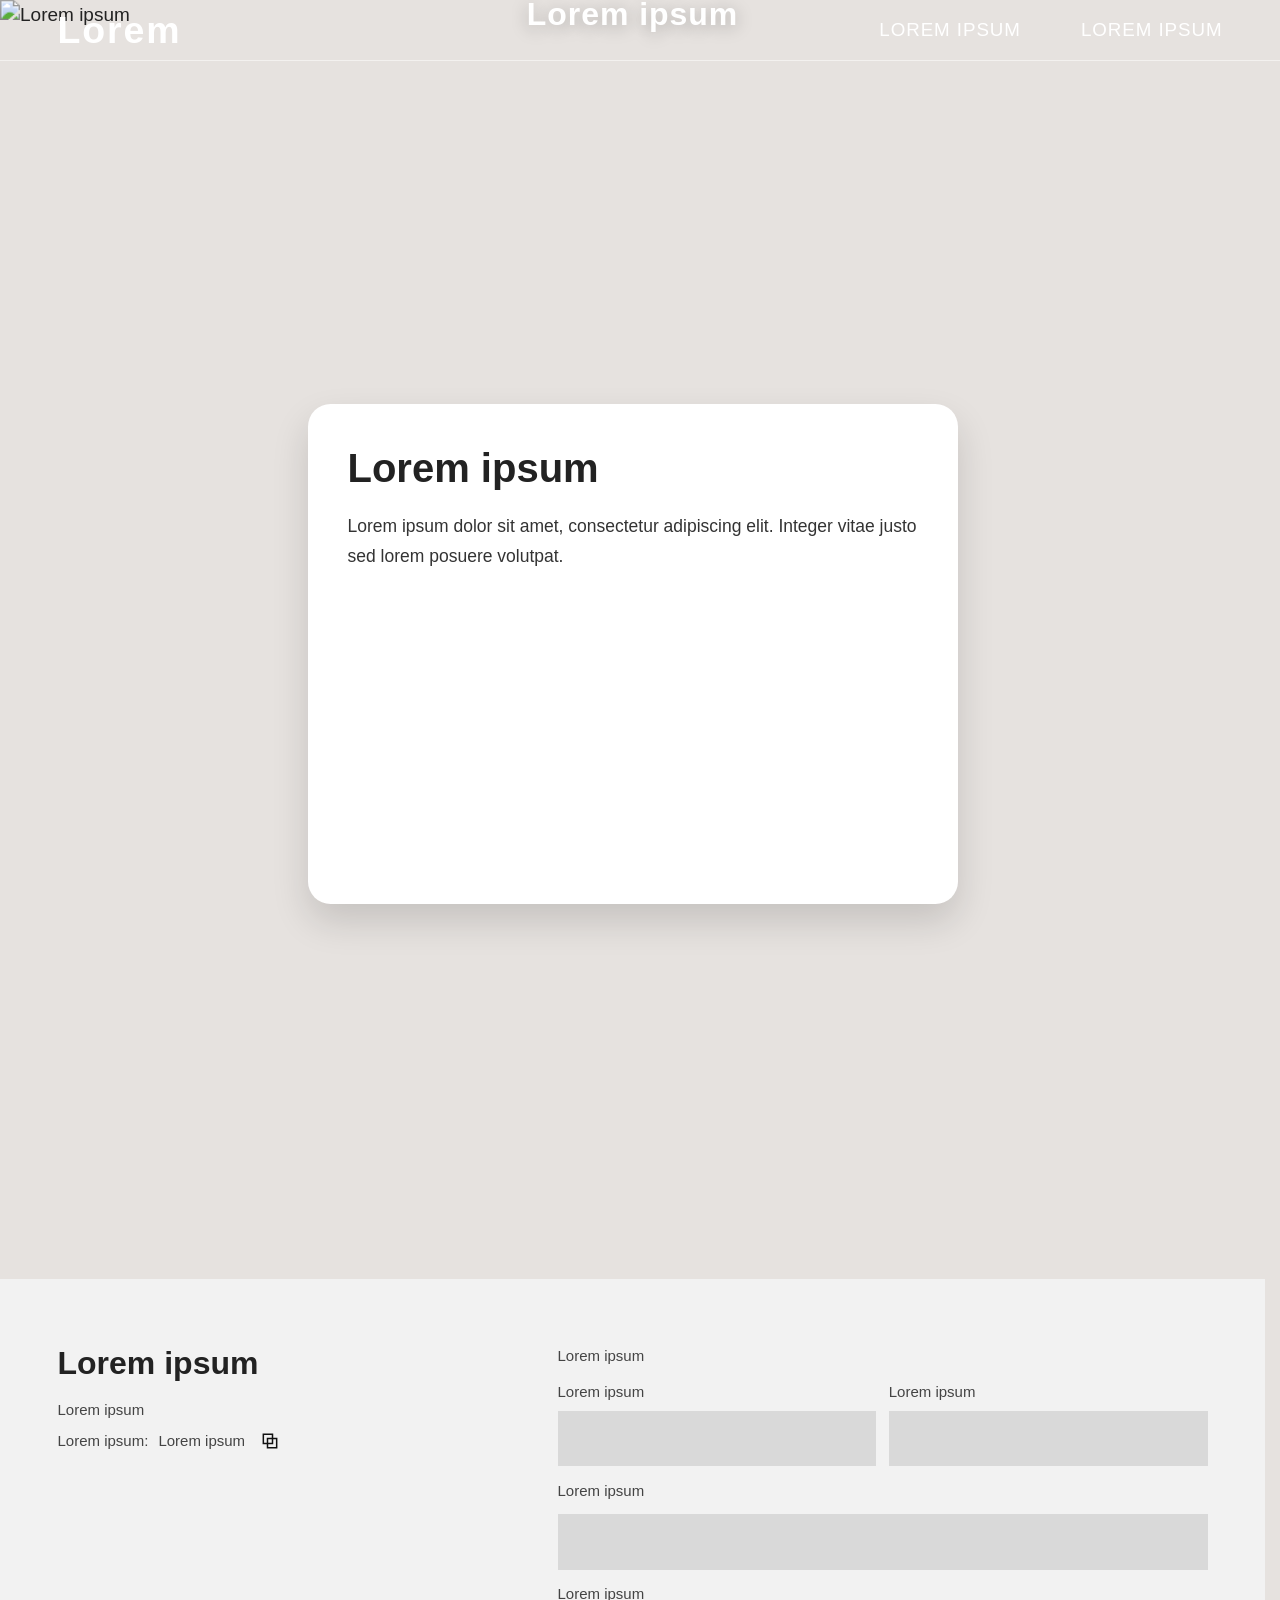
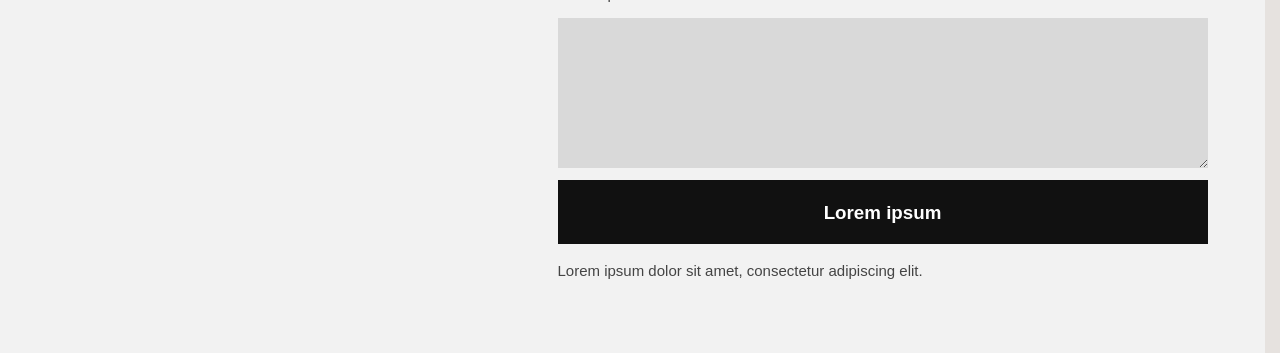
==== commit d51e046e: "Add files via upload" ====
--- a/proba honlap.html
+++ b/proba honlap.html
@@ -2,7 +2,7 @@
 <html lang="hu">
   <head>
     <meta charset="UTF-8" />
-    <meta name="viewport" content="width=device-width, initial-scale=1.0" />
+    <meta name="viewport" content="width=device-width, initial-scale=1.0, maximum-scale=1.0, user-scalable=no" />
     <title>Lorem ipsum</title>
     <link rel="stylesheet" href="style.css" />
     <style>
@@ -29,6 +29,38 @@
         padding: 0;
         box-sizing: border-box;
         background: transparent;
+      }
+
+      .printing-gap-band {
+        display: flex;
+        align-items: center;
+        justify-content: center;
+        height: 1000px;
+        padding: 32px;
+        box-sizing: border-box;
+      }
+
+      .printing-gap-card {
+        width: min(520px, 100%);
+        height: 400px;
+        padding: 32px;
+        background: #ffffff;
+        border-radius: 18px;
+        box-shadow: 0 14px 30px rgba(0, 0, 0, 0.14);
+        box-sizing: border-box;
+      }
+
+      .printing-gap-card h2 {
+        margin: 0 0 16px;
+        font-size: clamp(1.3rem, 2.5vw, 2rem);
+      }
+
+      .printing-gap-card p {
+        margin: 0;
+        font-family: var(--font-text);
+        font-size: 14px;
+        line-height: 1.7;
+        color: #333333;
       }
 
       .site-header .header-inner {
@@ -1103,95 +1135,12 @@
       </div>
     </section>
 
-    <section class="about-section home-divider-band printing-about" aria-label="Lorem ipsum">
-      <div class="container">
-        <div class="about-body">
-          <div class="about-content home-about-content">
-            <div class="printing-feature-reveal" id="feature-reveal-1" aria-hidden="true">
-              <div class="printing-feature-grid" aria-label="Lorem ipsum">
-                <article class="printing-feature-card"><div class="printing-feature-card-inner"><h3 class="printing-feature-card-title">Lorem ipsum</h3><p class="printing-feature-card-text">Lorem ipsum dolor sit amet, consectetur adipiscing elit. Integer vitae justo sed lorem posuere volutpat.</p><div class="printing-feature-card-media"><img class="printing-feature-card-inline-image" src="portfolio/nyportfolio/flexi1.jpg" alt="Lorem ipsum" /></div></div></article>
-                <article class="printing-feature-card"><div class="printing-feature-card-inner"><h3 class="printing-feature-card-title">Lorem ipsum</h3><p class="printing-feature-card-text">Lorem ipsum dolor sit amet, consectetur adipiscing elit. Aenean commodo ligula eget dolor.</p><div class="printing-feature-card-media"><img class="printing-feature-card-inline-image" src="portfolio/nyportfolio/miniatur.jpg" alt="Lorem ipsum" /></div></div></article>
-                <article class="printing-feature-card"><div class="printing-feature-card-inner"><h3 class="printing-feature-card-title">Lorem ipsum</h3><p class="printing-feature-card-text">Lorem ipsum dolor sit amet, consectetur adipiscing elit. Donec quam felis, ultricies nec.</p><div class="printing-feature-card-media printing-feature-card-media--placeholder">Lorem ipsum</div></div></article>
-              </div>
-            </div>
-
-            <div class="printing-feature-reveal" id="feature-reveal-2" aria-hidden="true">
-              <div class="printing-feature-grid" aria-label="Lorem ipsum">
-                <article class="printing-feature-card"><div class="printing-feature-card-inner"><h3 class="printing-feature-card-title">Lorem ipsum</h3><p class="printing-feature-card-text">Lorem ipsum dolor sit amet, consectetur adipiscing elit. Suspendisse potenti. Sed consequat, massa sed pulvinar.</p><div class="printing-feature-card-media printing-feature-card-media--placeholder">Lorem ipsum</div></div></article>
-                <article class="printing-feature-card"><div class="printing-feature-card-inner"><h3 class="printing-feature-card-title">Lorem ipsum</h3><p class="printing-feature-card-text">Lorem ipsum dolor sit amet, consectetur adipiscing elit. Integer vitae justo sed lorem posuere volutpat.</p><div class="printing-feature-card-media"><img class="printing-feature-card-inline-image" src="portfolio/nyportfolio/flexi1.jpg" alt="Lorem ipsum" /></div></div></article>
-                <article class="printing-feature-card"><div class="printing-feature-card-inner"><h3 class="printing-feature-card-title">Lorem ipsum</h3><p class="printing-feature-card-text">Lorem ipsum dolor sit amet, consectetur adipiscing elit. Aenean commodo ligula eget dolor.</p><div class="printing-feature-card-media"><img class="printing-feature-card-inline-image" src="portfolio/nyportfolio/miniatur.jpg" alt="Lorem ipsum" /></div></div></article>
-              </div>
-            </div>
-
-            <div class="printing-feature-reveal" id="feature-reveal-3" aria-hidden="true">
-              <div class="printing-feature-grid" aria-label="Lorem ipsum">
-                <article class="printing-feature-card"><div class="printing-feature-card-inner"><h3 class="printing-feature-card-title">Lorem ipsum</h3><p class="printing-feature-card-text">Lorem ipsum dolor sit amet, consectetur adipiscing elit. Curabitur ullamcorper ultricies nisi.</p><div class="printing-feature-card-media printing-feature-card-media--placeholder">Lorem ipsum</div></div></article>
-                <article class="printing-feature-card"><div class="printing-feature-card-inner"><h3 class="printing-feature-card-title">Lorem ipsum</h3><p class="printing-feature-card-text">Lorem ipsum dolor sit amet, consectetur adipiscing elit. Nam eget dui. Etiam rhoncus.</p><div class="printing-feature-card-media printing-feature-card-media--placeholder">Lorem ipsum</div></div></article>
-                <article class="printing-feature-card"><div class="printing-feature-card-inner"><h3 class="printing-feature-card-title">Lorem ipsum</h3><p class="printing-feature-card-text">Lorem ipsum dolor sit amet, consectetur adipiscing elit. Donec sodales sagittis magna.</p><div class="printing-feature-card-media printing-feature-card-media--placeholder">Lorem ipsum</div></div></article>
-              </div>
-            </div>
-
-            <div class="printing-feature-reveal" id="feature-reveal-4" aria-hidden="true">
-              <div class="printing-feature-grid" aria-label="Lorem ipsum">
-                <article class="printing-feature-card"><div class="printing-feature-card-inner"><h3 class="printing-feature-card-title">Lorem ipsum</h3><p class="printing-feature-card-text">Lorem ipsum dolor sit amet, consectetur adipiscing elit. Maecenas nec odio et ante tincidunt tempus.</p><div class="printing-feature-card-media printing-feature-card-media--placeholder">Lorem ipsum</div></div></article>
-                <article class="printing-feature-card"><div class="printing-feature-card-inner"><h3 class="printing-feature-card-title">Lorem ipsum</h3><p class="printing-feature-card-text">Lorem ipsum dolor sit amet, consectetur adipiscing elit. Fusce vulputate eleifend sapien.</p><div class="printing-feature-card-media printing-feature-card-media--placeholder">Lorem ipsum</div></div></article>
-                <article class="printing-feature-card"><div class="printing-feature-card-inner"><h3 class="printing-feature-card-title">Lorem ipsum</h3><p class="printing-feature-card-text">Lorem ipsum dolor sit amet, consectetur adipiscing elit. Phasellus viverra nulla ut metus varius laoreet.</p><div class="printing-feature-card-media printing-feature-card-media--placeholder">Lorem ipsum</div></div></article>
-              </div>
-            </div>
-
-            <article class="printing-services-title-card">
-              <h2 class="printing-services-title">Lorem ipsum</h2>
-            </article>
-            <div class="printing-process-cards-frame">
-            <svg class="printing-process-arrows" aria-hidden="true" preserveAspectRatio="none">
-              <defs>
-                <marker id="printing-process-arrowhead" markerWidth="5" markerHeight="5" refX="5" refY="2.5" orient="auto" markerUnits="userSpaceOnUse">
-                  <path d="M 0 0 L 5 2.5 L 0 5 z" fill="#8A7E7A"></path>
-                </marker>
-              </defs>
-              <line data-arrow="top" marker-end="url(#printing-process-arrowhead)"></line>
-              <line data-arrow="middle" marker-end="url(#printing-process-arrowhead)"></line>
-              <line data-arrow="bottom" marker-end="url(#printing-process-arrowhead)"></line>
-            </svg>
-            <article class="printing-feature-card printing-feature-card-wide printing-feature-card-wide-rounded printing-feature-card-wide--parts-placeholder" aria-label="Lorem ipsum">
-              <div class="printing-process-square printing-process-square--left" tabindex="0" role="button" aria-label="Lorem ipsum"></div>
-              <div class="printing-process-square printing-process-square--right-top" tabindex="0" role="button" aria-label="Lorem ipsum"></div>
-              <div class="printing-process-square printing-process-square--right-middle" tabindex="0" role="button" aria-label="Lorem ipsum"></div>
-              <div class="printing-process-square printing-process-square--right-bottom" tabindex="0" role="button" aria-label="Lorem ipsum"></div>
-              <div class="printing-feature-card-inner">
-                <h3 class="printing-feature-card-title">Lorem ipsum</h3>
-                <ol class="printing-feature-card-text">
-                  <li><strong>Lorem ipsum</strong> Lorem ipsum dolor sit amet, consectetur adipiscing elit.</li>
-                  <li><strong>Lorem ipsum</strong> Integer tincidunt. Cras dapibus. Vivamus elementum semper nisi.</li>
-                  <li><strong>Lorem ipsum</strong> Aenean vulputate eleifend tellus. Aenean leo ligula.</li>
-                  <li><strong>Lorem ipsum</strong> Phasellus viverra nulla ut metus varius laoreet.</li>
-                  <li><strong>Lorem ipsum</strong> Quisque rutrum. Aenean imperdiet. Etiam ultricies nisi vel augue.</li>
-                </ol>
-              </div>
-            </article>
-            <article class="printing-feature-card printing-feature-card-wide printing-feature-card-wide-rounded printing-feature-card-wide--parts-placeholder printing-feature-card-wide--step-two" aria-label="Lorem ipsum">
-              <img class="printing-marker-pattern" src="vektor1.ai" alt="" aria-hidden="true" />
-              <img class="printing-marker-pattern printing-marker-pattern--second" src="vektor2.ai" alt="" aria-hidden="true" draggable="false" />
-              <img class="printing-marker-pattern printing-marker-pattern--third" src="vektor3.ai" alt="" aria-hidden="true" />
-              <img class="printing-marker-pattern printing-marker-pattern--fourth" src="vektor4.ai" alt="" aria-hidden="true" draggable="false" />
-              <img class="printing-marker-pattern printing-marker-pattern--fifth" src="vektor4.ai" alt="" aria-hidden="true" draggable="false" />
-              <img class="printing-marker-pattern printing-marker-pattern--pencil" src="ceruza1.svg" alt="" aria-hidden="true" />
-              <div class="printing-feature-card-inner">
-                <h3 class="printing-feature-card-title">Lorem ipsum</h3>
-                <p class="printing-feature-card-text">Lorem ipsum dolor sit amet, consectetur adipiscing elit. Integer tincidunt. Cras dapibus. Vivamus elementum semper nisi.</p>
-              </div>
-            </article>
-            <article class="printing-feature-card printing-feature-card-wide printing-feature-card-wide-rounded printing-feature-card-wide--parts-placeholder printing-feature-card-wide--step-three" aria-label="Lorem ipsum">
-              <div class="printing-feature-card-inner">
-                <h3 class="printing-feature-card-title">Lorem ipsum</h3>
-                <p class="printing-feature-card-text">Lorem ipsum dolor sit amet, consectetur adipiscing elit. Donec quam felis, ultricies nec, pellentesque eu, pretium quis, sem.</p>
-              </div>
-            </article>
-            </div>
-          </div>
-        </div>
-      </div>
-    </section>
+    <div class="printing-gap-band">
+      <article class="printing-gap-card">
+        <h2>Lorem ipsum</h2>
+        <p>Lorem ipsum dolor sit amet, consectetur adipiscing elit. Integer vitae justo sed lorem posuere volutpat.</p>
+      </article>
+    </div>
 
     <footer class="site-footer" id="contact">
       <div class="container footer-grid">
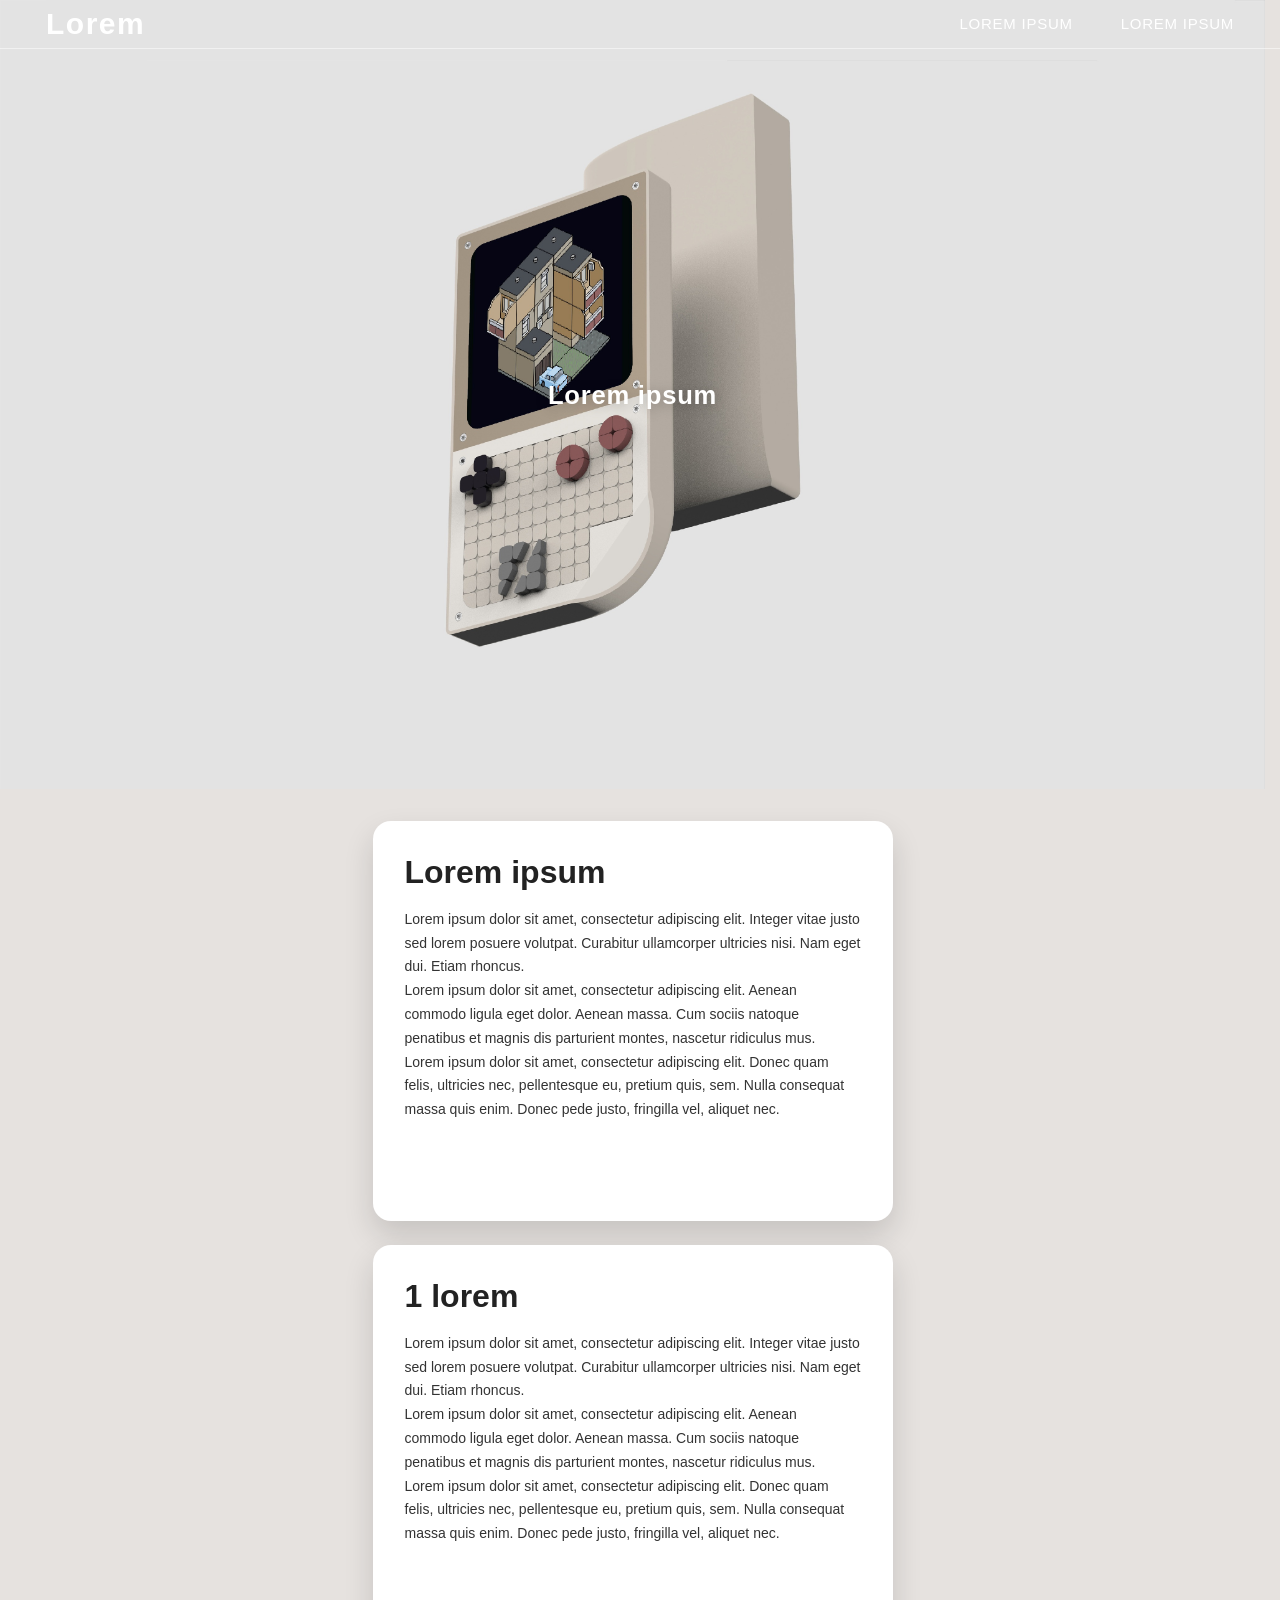
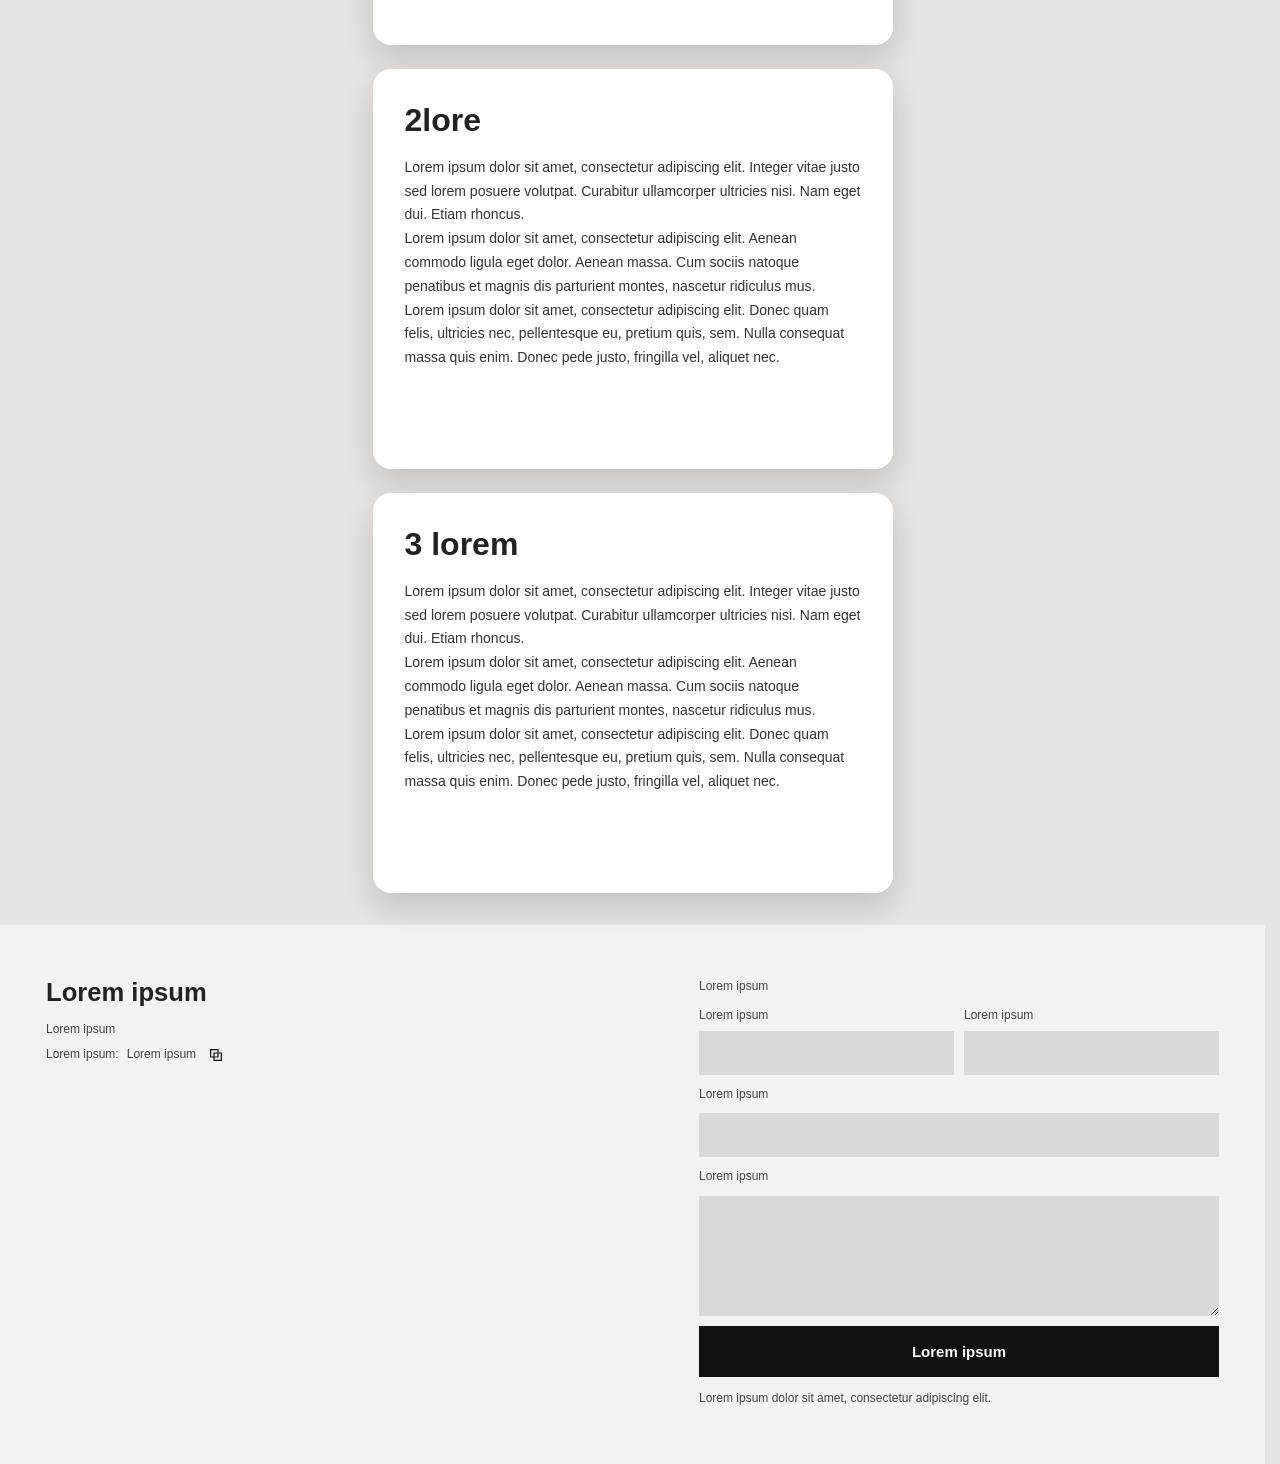
==== commit 3ff8e671: "masodik verzio" ====
--- a/proba honlap.html
+++ b/proba honlap.html
@@ -33,16 +33,19 @@
 
       .printing-gap-band {
         display: flex;
+        flex-direction: column;
         align-items: center;
         justify-content: center;
-        height: 1000px;
+        gap: 24px;
+        min-height: 1000px;
         padding: 32px;
         box-sizing: border-box;
       }
 
       .printing-gap-card {
         width: min(520px, 100%);
-        height: 400px;
+        min-height: 400px;
+        height: auto;
         padding: 32px;
         background: #ffffff;
         border-radius: 18px;
@@ -1138,7 +1141,27 @@
     <div class="printing-gap-band">
       <article class="printing-gap-card">
         <h2>Lorem ipsum</h2>
-        <p>Lorem ipsum dolor sit amet, consectetur adipiscing elit. Integer vitae justo sed lorem posuere volutpat.</p>
+        <p>Lorem ipsum dolor sit amet, consectetur adipiscing elit. Integer vitae justo sed lorem posuere volutpat. Curabitur ullamcorper ultricies nisi. Nam eget dui. Etiam rhoncus.</p>
+        <p>Lorem ipsum dolor sit amet, consectetur adipiscing elit. Aenean commodo ligula eget dolor. Aenean massa. Cum sociis natoque penatibus et magnis dis parturient montes, nascetur ridiculus mus.</p>
+        <p>Lorem ipsum dolor sit amet, consectetur adipiscing elit. Donec quam felis, ultricies nec, pellentesque eu, pretium quis, sem. Nulla consequat massa quis enim. Donec pede justo, fringilla vel, aliquet nec.</p>
+      </article>
+      <article class="printing-gap-card">
+        <h2>1 lorem</h2>
+        <p>Lorem ipsum dolor sit amet, consectetur adipiscing elit. Integer vitae justo sed lorem posuere volutpat. Curabitur ullamcorper ultricies nisi. Nam eget dui. Etiam rhoncus.</p>
+        <p>Lorem ipsum dolor sit amet, consectetur adipiscing elit. Aenean commodo ligula eget dolor. Aenean massa. Cum sociis natoque penatibus et magnis dis parturient montes, nascetur ridiculus mus.</p>
+        <p>Lorem ipsum dolor sit amet, consectetur adipiscing elit. Donec quam felis, ultricies nec, pellentesque eu, pretium quis, sem. Nulla consequat massa quis enim. Donec pede justo, fringilla vel, aliquet nec.</p>
+      </article>
+      <article class="printing-gap-card">
+        <h2>2lore</h2>
+        <p>Lorem ipsum dolor sit amet, consectetur adipiscing elit. Integer vitae justo sed lorem posuere volutpat. Curabitur ullamcorper ultricies nisi. Nam eget dui. Etiam rhoncus.</p>
+        <p>Lorem ipsum dolor sit amet, consectetur adipiscing elit. Aenean commodo ligula eget dolor. Aenean massa. Cum sociis natoque penatibus et magnis dis parturient montes, nascetur ridiculus mus.</p>
+        <p>Lorem ipsum dolor sit amet, consectetur adipiscing elit. Donec quam felis, ultricies nec, pellentesque eu, pretium quis, sem. Nulla consequat massa quis enim. Donec pede justo, fringilla vel, aliquet nec.</p>
+      </article>
+      <article class="printing-gap-card">
+        <h2>3 lorem</h2>
+        <p>Lorem ipsum dolor sit amet, consectetur adipiscing elit. Integer vitae justo sed lorem posuere volutpat. Curabitur ullamcorper ultricies nisi. Nam eget dui. Etiam rhoncus.</p>
+        <p>Lorem ipsum dolor sit amet, consectetur adipiscing elit. Aenean commodo ligula eget dolor. Aenean massa. Cum sociis natoque penatibus et magnis dis parturient montes, nascetur ridiculus mus.</p>
+        <p>Lorem ipsum dolor sit amet, consectetur adipiscing elit. Donec quam felis, ultricies nec, pellentesque eu, pretium quis, sem. Nulla consequat massa quis enim. Donec pede justo, fringilla vel, aliquet nec.</p>
       </article>
     </div>
 
--- a/style.css
+++ b/style.css
@@ -16,7 +16,7 @@
 }
 
 html {
-  zoom: 1.25;
+  zoom: 1;
   scrollbar-gutter: stable;
   scroll-padding-top: 88px;
 }
@@ -2072,4 +2072,118 @@
         }
 
       }
+
+      @media (max-width: 600px) {
+        html {
+          zoom: 1;
+          scroll-padding-top: 60px;
+        }
+
+        .container,
+        .header-inner {
+          padding-left: 16px;
+          padding-right: 16px;
+        }
+
+        .header-inner {
+          height: 56px;
+        }
+
+        .mobile-overlay {
+          top: 56px;
+        }
+
+        .printing-image {
+          min-height: 280px;
+          object-fit: cover;
+        }
+
+        .printing-image-overlay {
+          width: calc(100% - 32px);
+        }
+
+        .printing-feature-reveal {
+          display: block;
+          margin-top: 47px;
+          opacity: 1;
+          transform: none;
+        }
+
+        .printing-about .home-about-content {
+          zoom: 1;
+        }
+
+        .printing-feature-grid {
+          display: grid;
+          grid-template-columns: 1fr;
+          gap: 20px;
+          width: 100%;
+          max-width: 100%;
+          margin: 24px auto 0;
+        }
+
+        .printing-feature-card {
+          width: 100%;
+          max-width: 100%;
+          min-width: 0;
+          height: auto;
+          min-height: 0;
+          margin: 0;
+          transform: none;
+        }
+
+        .printing-feature-card-inner {
+          height: auto;
+          min-height: 0;
+          padding: 18px;
+        }
+
+        .printing-feature-card-title {
+          margin-bottom: 8px;
+          font-size: 20px;
+          line-height: 1.15;
+        }
+
+        .printing-feature-card-text {
+          font-size: 14px;
+          line-height: 1.5;
+        }
+
+        .printing-feature-card-media {
+          height: 180px;
+          margin-top: 18px;
+        }
+
+        .printing-feature-card-inline-image {
+          width: 100%;
+          height: 100%;
+          object-fit: cover;
+        }
+
+        .printing-process-cards-frame {
+          width: calc(100vw - 72px);
+          margin-left: calc((100% - 100vw + 72px) / 2);
+          padding: 142px 0;
+        }
+
+        .printing-process-arrows,
+        .printing-process-square,
+        .printing-marker-pattern {
+          display: block;
+        }
+
+        .printing-services-title-card {
+          padding: 20px 0;
+        }
+
+        .footer-grid {
+          padding-left: 16px;
+          padding-right: 16px;
+        }
+
+        .quick-mail-name-row {
+          grid-template-columns: 1fr;
+          gap: 12px;
+        }
+      }
     
